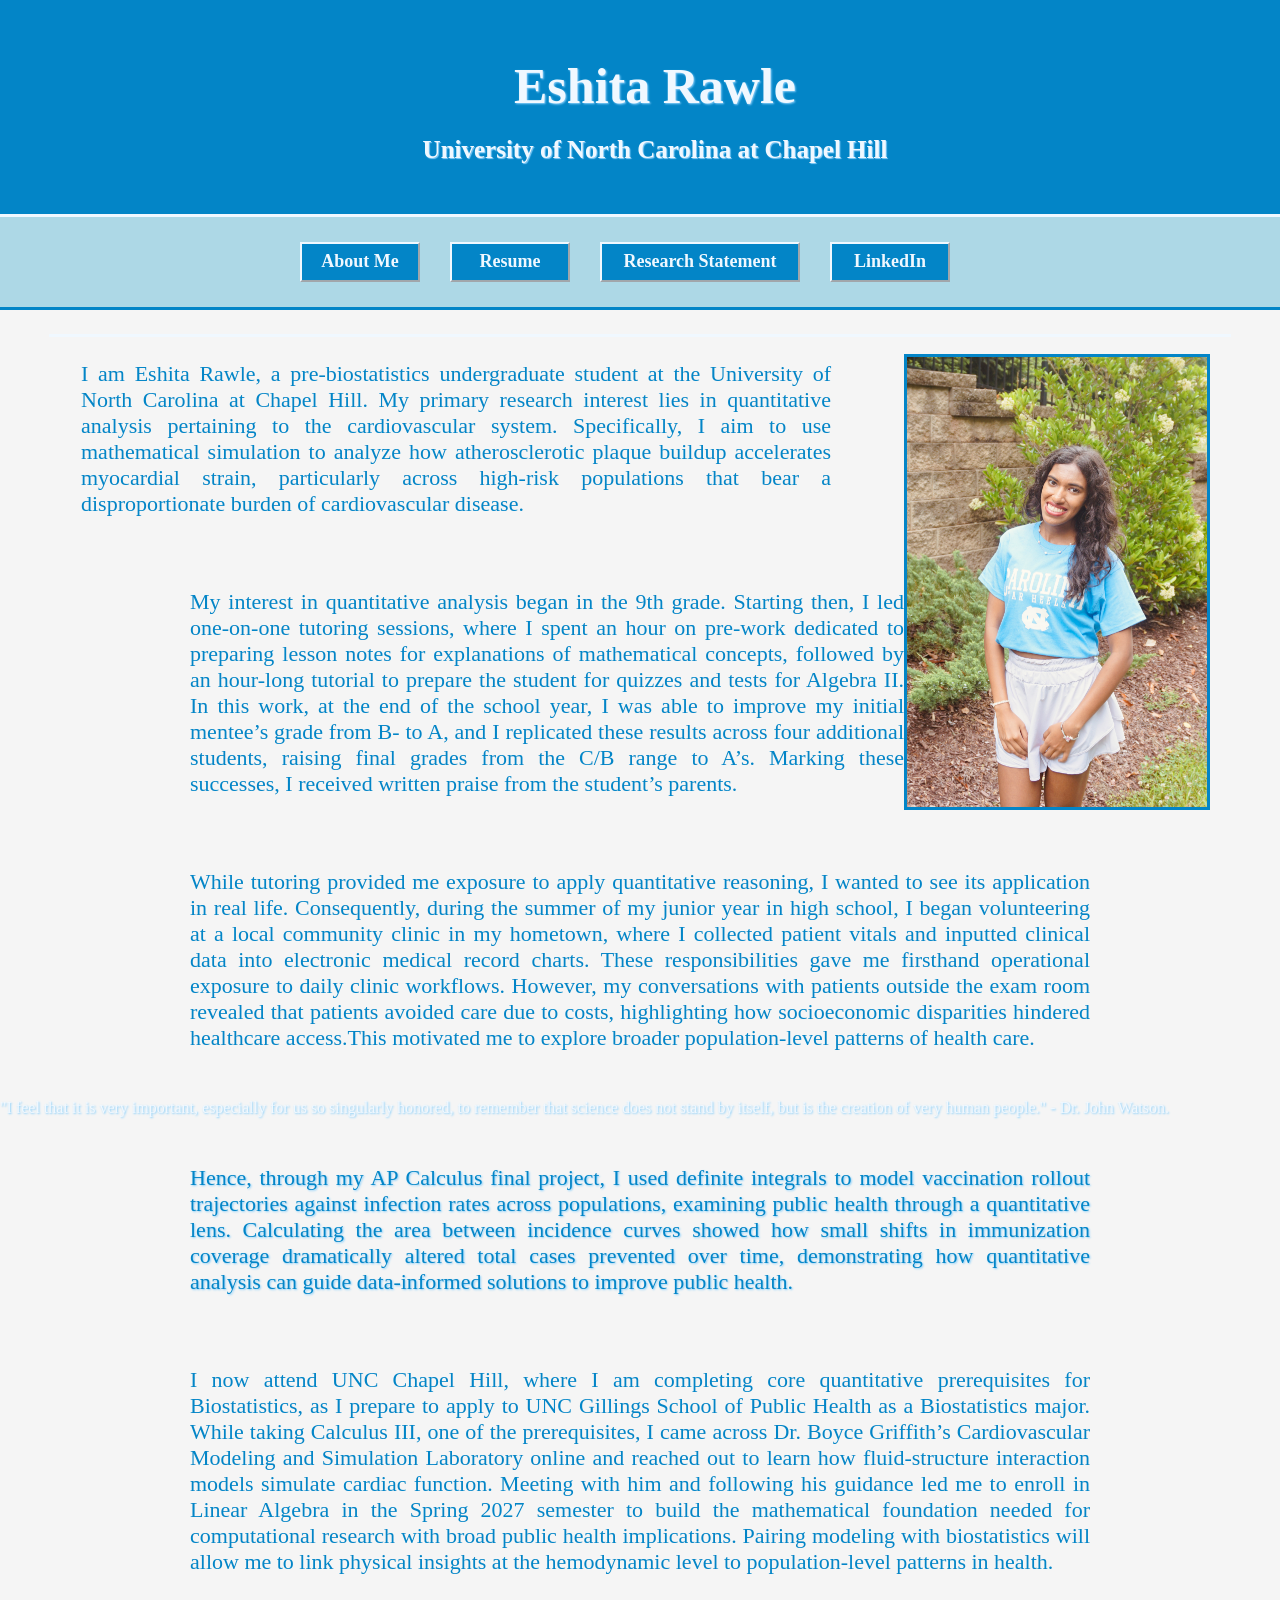
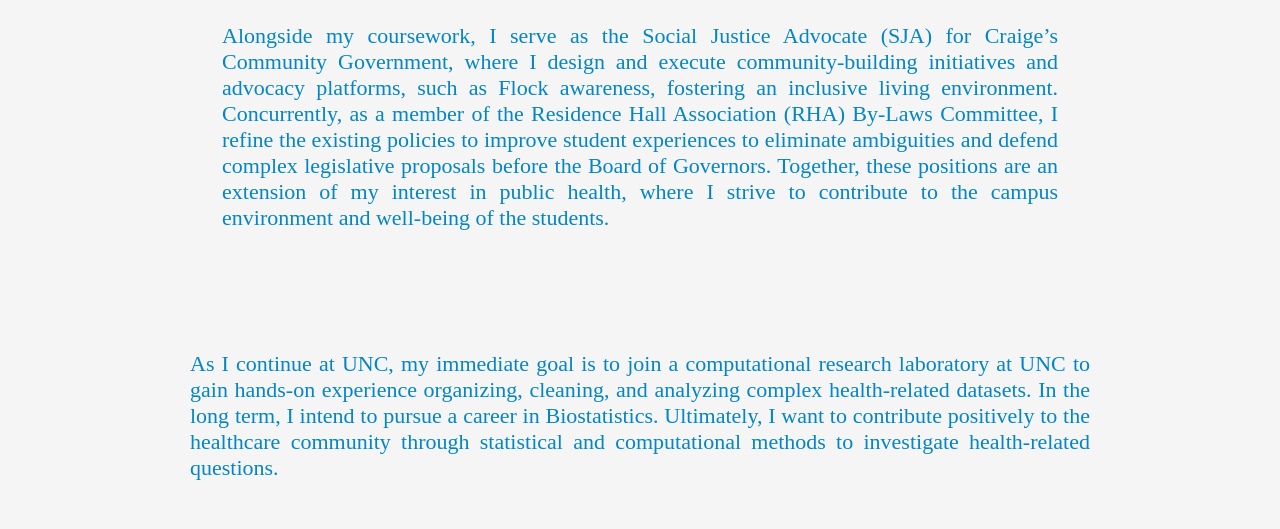
==== index.html @ 4ecd2805 "Fix duplicate content and HTML structure in index.html Replaced duplicate paragraphs and corrected H" ====
<!DOCTYPE html>
<html>
    <head>
        <meta charset = "utf-8">
        <meta name = "viewport" content = "width=device-width, initial-scale=1">
        <title>Eshita Rawle</title>
        <link rel = "stylesheet" href = "style.css">

    </head>
    <body>
        <div class = "truetop">
           <header class = "navigation">
                <nav id = "verytop">
                    <p class = "top">
                        <div class = "headings">
                        <h1 id = "name">Eshita Rawle</h1>
                        <h2 id = "university">University of North Carolina at Chapel Hill</h2>
                        </h2>
                        </h1>
                        </div>
                        <div class = "menu">
                        <a href="index.html"><button class="aboutme">About Me</button></a>
                        <a href="resume.html"><button class = "resume"> Resume</button></a>
                        <a href="researchstatement.html"><button class = "research"> Research Statement</button></a>
                        <a href="https://www.linkedin.com/in/eshitarawle"><button class = "linkedin"> LinkedIn</button></a>
                        <div/>
                    </p>
                <nav>   
           </header>
        <div>    
        <img src="IMG_6875.jpg" alt="headshot" class="headshot">
        <p1 id = "firstpara">I am Eshita Rawle, a pre-biostatistics undergraduate student at the University of North Carolina at Chapel Hill. My primary research interest lies in quantitative analysis pertaining to the cardiovascular system. Specifically, I aim to use mathematical simulation to analyze how atherosclerotic plaque buildup accelerates myocardial strain, particularly across high-risk populations that bear a disproportionate burden of cardiovascular disease.</p1>
        <p2 id = "secondpara">My interest in quantitative analysis began in the 9th grade. Starting then, I led one-on-one tutoring sessions, where I spent an hour on pre-work dedicated to preparing lesson notes for explanations of mathematical concepts, followed by an hour-long tutorial to prepare the student for quizzes and tests for Algebra II. In this work, at the end of the school year, I was able to improve my initial mentee’s grade from B- to A, and I replicated these results across four additional students, raising final grades from the C/B range to A’s. Marking these successes, I received written praise from the student’s parents. </p2>
        <p3 id = "thirdpara">While tutoring provided me exposure to apply quantitative reasoning, I wanted to see its application in real life. Consequently, during the summer of my junior year in high school, I began volunteering at a local community clinic in my hometown, where I collected patient vitals and inputted clinical data into electronic medical record charts. These responsibilities gave me firsthand operational exposure to daily clinic workflows. However, my conversations with patients outside the exam room revealed that patients avoided care due to costs, highlighting how socioeconomic disparities hindered healthcare access.This motivated me to explore broader population-level patterns of health care.  </p3>
        <p4 id = "quoteone">"I feel that it is very important, especially for us so singularly honored, to remember that science does not stand by itself, but is the creation of very human people." - Dr. John Watson. <p8/>
        <p5 id = "fourthpara">Hence, through my AP Calculus final project, I used definite integrals to model vaccination rollout trajectories against infection rates across populations, examining public health through a quantitative lens. Calculating the area between incidence curves showed how small shifts in immunization coverage dramatically altered total cases prevented over time, demonstrating how quantitative analysis can guide data-informed solutions to improve public health.</p4>
        <p6 id = "fifthpara">I now attend UNC Chapel Hill, where I am completing core quantitative prerequisites for Biostatistics, as I prepare to apply to UNC Gillings School of Public Health as a Biostatistics major. While taking Calculus III, one of the prerequisites, I came across Dr. Boyce Griffith’s Cardiovascular Modeling and Simulation Laboratory online and reached out to learn how fluid-structure interaction models simulate cardiac function. Meeting with him and following his guidance led me to enroll in Linear Algebra in the Spring 2027 semester to build the mathematical foundation needed for computational research with broad public health implications. Pairing modeling with biostatistics will allow me to link physical insights at the hemodynamic level to population-level patterns in health.</p5>
        <p7 id = "sixthpara">Alongside my coursework, I serve as the Social Justice Advocate (SJA) for Craige’s Community Government, where I design and execute community-building initiatives and advocacy platforms, such as Flock awareness, fostering an inclusive living environment. Concurrently, as a member of the Residence Hall Association (RHA) By-Laws Committee, I refine the existing policies to improve student experiences to eliminate ambiguities and defend complex legislative proposals before the Board of Governors. Together, these positions are an extension of my interest in public health, where I strive to contribute to the campus environment and well-being of the students. </p6>
        <p8 id = "seventhpara">As I continue at UNC, my immediate goal is to join a computational research laboratory at UNC to gain hands-on experience organizing, cleaning, and analyzing complex health-related datasets. In the long term, I intend to pursue a career in Biostatistics. Ultimately, I want to contribute positively to the healthcare community through statistical and computational methods to investigate health-related questions. </p7>
        
    </body>
</html>
---- style.css ----
body {
    background-color: whitesmoke;
    margin: 0px;
    padding: 0px;
}

#name {
    font-family:'Franklin Gothic Medium';
    font-size: 50px;
    color: aliceblue;
    text-align:center;
    text-shadow: 1px 1px 2px lightskyblue;
    padding-left:30px;
}

#university {
    font-family:'Franklin Gothic Medium';
    font-size: 25px;
    color: aliceblue;
    text-align:center;
    text-shadow: 1px 1px 1px lightskyblue;
    padding-top: 0px;
    padding-left:30px;
    margin-top: -20px;
    padding-bottom: 30px;
}

.aboutme {
    width: 120px;
    height: 40px;
    font-size:18px;
    text-align: center;
    color:aliceblue;
    font-family:'Franklin Gothic Medium';
    background-color:rgb(3, 133, 199);
    border-color:aliceblue;
    font-weight: bold;
}
.aboutme:hover {
    background-color: whitesmoke;
    color: rgb(3, 133, 199);
}


.research {
    width: 200px;
    height: 40px;
    font-size:18px;
    text-align: center;
    color: aliceblue;
    font-family:'Franklin Gothic Medium';
    background-color: rgb(3, 133, 199);
    border-color:aliceblue;
    font-weight: bold;
}
.research:hover {
    background-color: whitesmoke;
    color: rgb(3, 133, 199);
}


.linkedin {
    width: 120px;
    height: 40px;
    font-size:18px;
    text-align: center;
    color: aliceblue;
    font-family:'Franklin Gothic Medium';
    background-color: rgb(3, 133, 199);
    border-color:aliceblue;
    font-weight: bold;
}
.linkedin:hover {
    background-color: whitesmoke;
    color: rgb(3, 133, 199);
}


.resume {
    width: 120px;
    height: 40px;
    font-size:18px;
    text-align: center;
    color: aliceblue;
    font-family:'Franklin Gothic Medium';
    background-color: rgb(3, 133, 199);
    border-color:aliceblue;
    font-weight: bold;
}
.resume:hover {
    background-color: whitesmoke;
    color: rgb(3, 133, 199);
}


.menu {
    display: flex;
    justify-content: center;
    align-items: center;
    gap: 30px;
    flex-direction: row;
    padding-bottom: 25px;
    padding-top: 25px;
    background-color: lightblue;
    border-top: 3px solid aliceblue;
    border-bottom: 3px solid rgb(3, 133, 199);
}

.headings{
    background-color: rgb(3, 133, 199);
    margin: -21px;
    padding: 20px;
}


#nameResume {
    font-family:'Franklin Gothic Medium';
    font-size: 50px;
    color: rgb(3, 133, 199);
    text-align:center;
    text-shadow: 1px 1px 2px aliceblue;
    padding-left:30px;
}

#nameResearch {
    font-family:'Franklin Gothic Medium';
    font-size: 50px;
    color: rgb(3, 133, 199);
    text-align:center;
    text-shadow: 1px 1px 2px aliceblue;
    padding-left:30px;
}




.pdf-container {
    max-width: 800px; 
    margin: 20px auto;
    border: 3px solid  rgb(3, 133, 199);
    border-radius: 8px;
}

.pdf-viewer {
    width: 100%;
    height: 700px;
    border: none;
}

#firstpara {
    border-top: 3px solid aliceblue;
    font-family:'Times New Roman';
    font-size: 22px;
    text-align:justify;
    color: rgb(3, 133, 199);
    max-width: 750px;
    margin: 24px auto;
    padding: 24px clamp(16px, 4vw, 32px);
    padding-right: 400px;
    display: block;
}

#secondpara,
#thirdpara,
#fourthpara,
#fifthpara,
#sixthpara,
#seventhpara
{
    font-family: 'Times New Roman';
    font-size: 22px;
    text-align: justify;
    color: rgb(3, 133, 199);
    max-width: 900px;
    margin: 24px auto;
    padding: 24px clamp(16px, 4vw, 32px);
    display: block;
}

#quoteone{
    color: aliceblue;
    text-align: center;
    text-shadow: 1px 1px 2px lightskyblue;
    margin: 30px auto;
}

#firstparaResearch {
    font-family:'Times New Roman';
    font-size: 22px;
    color: rgb(3, 133, 199);
    padding-left: 70px;
    padding-right: 70px;
    padding-top:20px;
    display: block;
}

.headshot {
    max-width: 300px;
    height: auto;
    margin: 20px auto;
    display: block;
    float: right;
    margin-right: 70px;
    border: 3px solid rgb(3, 133, 199);
}
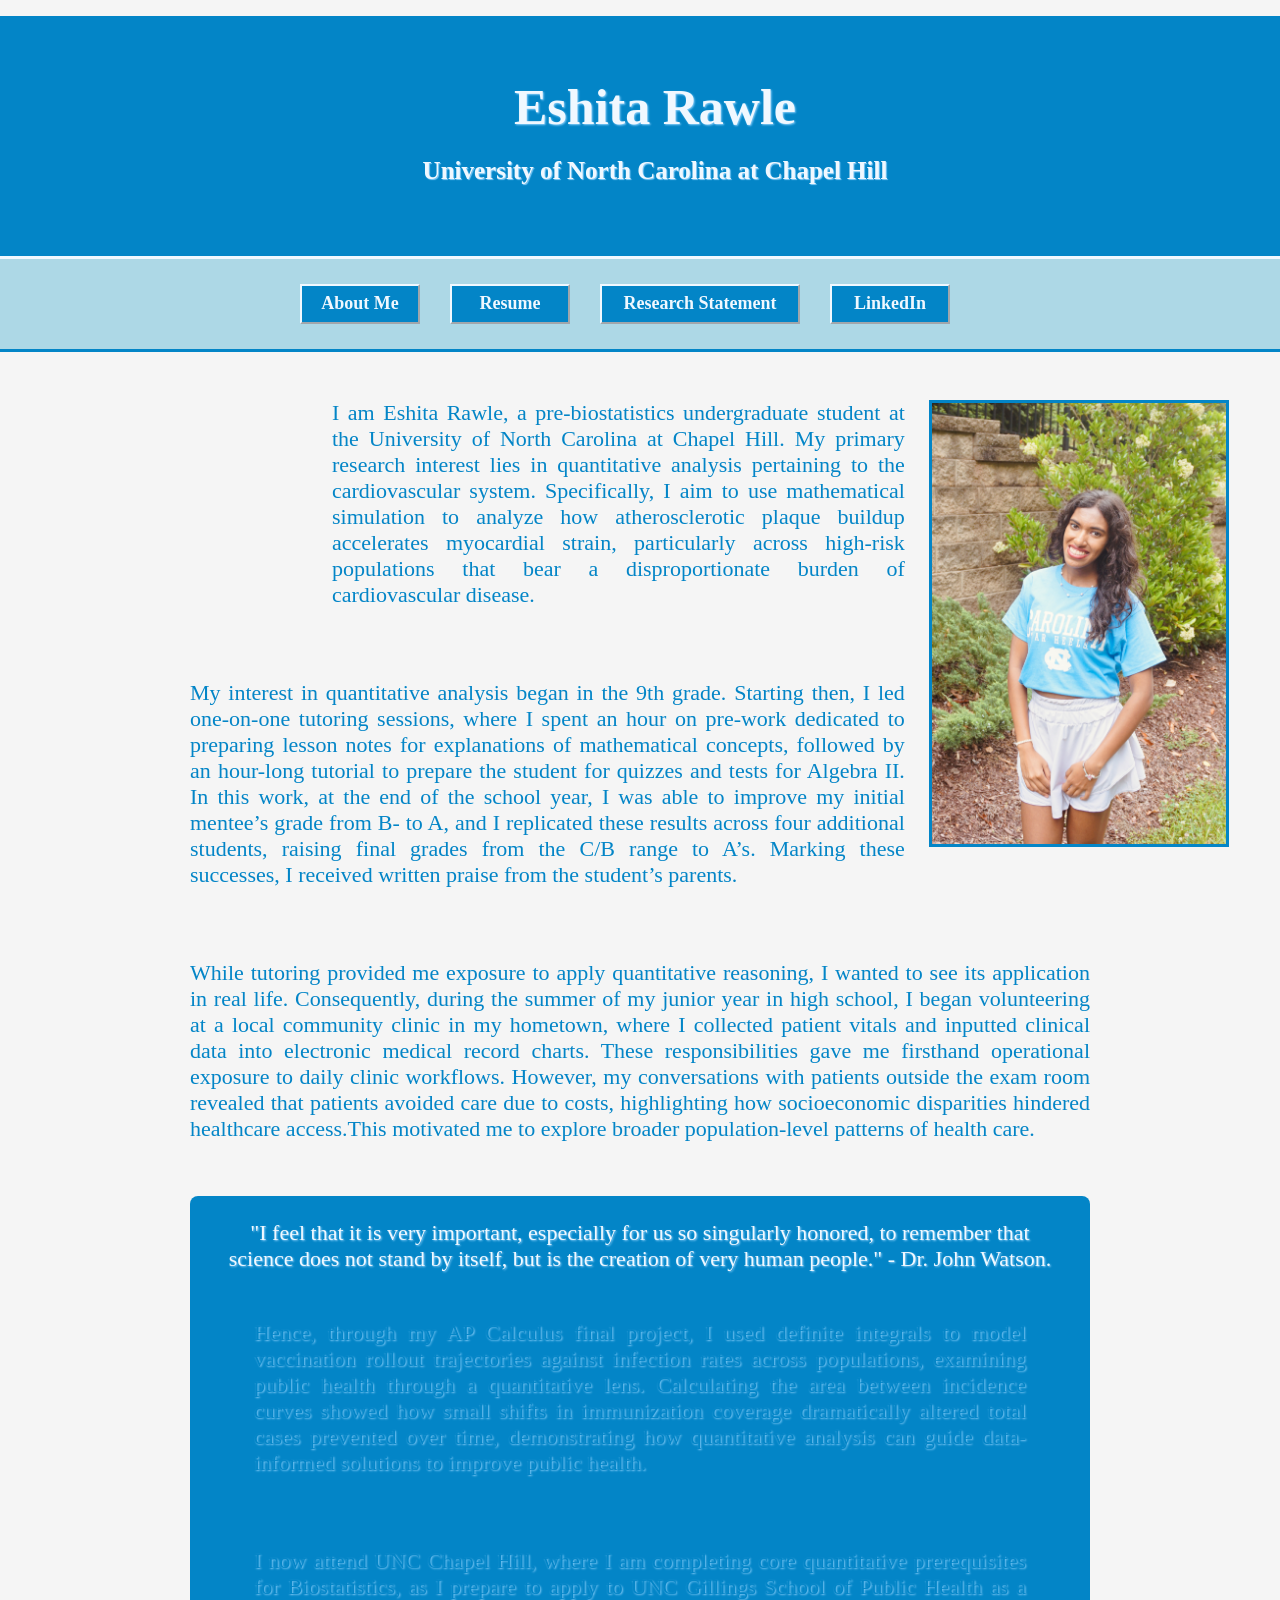
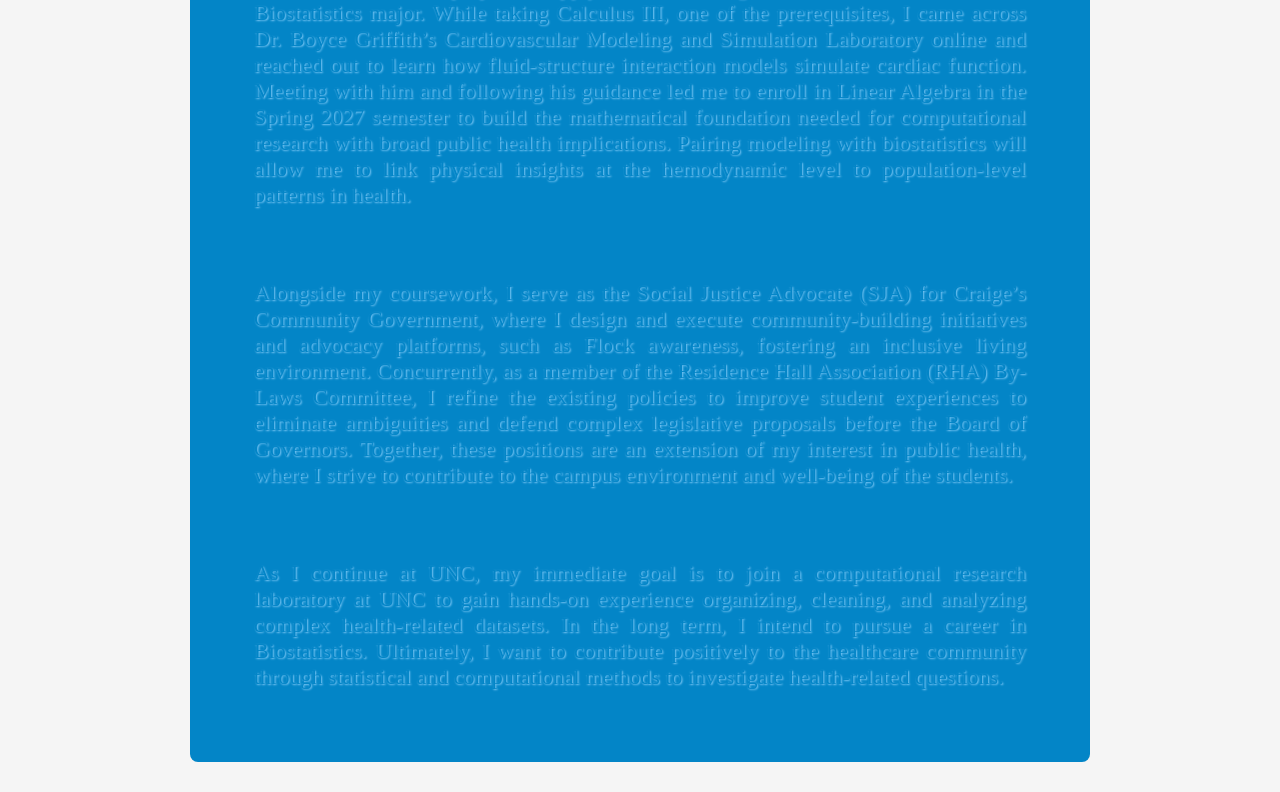
==== commit 15ad42c7: "fix" ====
--- a/index.html
+++ b/index.html
@@ -32,11 +32,11 @@
         <p1 id = "firstpara">I am Eshita Rawle, a pre-biostatistics undergraduate student at the University of North Carolina at Chapel Hill. My primary research interest lies in quantitative analysis pertaining to the cardiovascular system. Specifically, I aim to use mathematical simulation to analyze how atherosclerotic plaque buildup accelerates myocardial strain, particularly across high-risk populations that bear a disproportionate burden of cardiovascular disease.</p1>
         <p2 id = "secondpara">My interest in quantitative analysis began in the 9th grade. Starting then, I led one-on-one tutoring sessions, where I spent an hour on pre-work dedicated to preparing lesson notes for explanations of mathematical concepts, followed by an hour-long tutorial to prepare the student for quizzes and tests for Algebra II. In this work, at the end of the school year, I was able to improve my initial mentee’s grade from B- to A, and I replicated these results across four additional students, raising final grades from the C/B range to A’s. Marking these successes, I received written praise from the student’s parents. </p2>
         <p3 id = "thirdpara">While tutoring provided me exposure to apply quantitative reasoning, I wanted to see its application in real life. Consequently, during the summer of my junior year in high school, I began volunteering at a local community clinic in my hometown, where I collected patient vitals and inputted clinical data into electronic medical record charts. These responsibilities gave me firsthand operational exposure to daily clinic workflows. However, my conversations with patients outside the exam room revealed that patients avoided care due to costs, highlighting how socioeconomic disparities hindered healthcare access.This motivated me to explore broader population-level patterns of health care.  </p3>
-        <p4 id = "quoteone">"I feel that it is very important, especially for us so singularly honored, to remember that science does not stand by itself, but is the creation of very human people." - Dr. John Watson. <p8/>
-        <p5 id = "fourthpara">Hence, through my AP Calculus final project, I used definite integrals to model vaccination rollout trajectories against infection rates across populations, examining public health through a quantitative lens. Calculating the area between incidence curves showed how small shifts in immunization coverage dramatically altered total cases prevented over time, demonstrating how quantitative analysis can guide data-informed solutions to improve public health.</p4>
-        <p6 id = "fifthpara">I now attend UNC Chapel Hill, where I am completing core quantitative prerequisites for Biostatistics, as I prepare to apply to UNC Gillings School of Public Health as a Biostatistics major. While taking Calculus III, one of the prerequisites, I came across Dr. Boyce Griffith’s Cardiovascular Modeling and Simulation Laboratory online and reached out to learn how fluid-structure interaction models simulate cardiac function. Meeting with him and following his guidance led me to enroll in Linear Algebra in the Spring 2027 semester to build the mathematical foundation needed for computational research with broad public health implications. Pairing modeling with biostatistics will allow me to link physical insights at the hemodynamic level to population-level patterns in health.</p5>
-        <p7 id = "sixthpara">Alongside my coursework, I serve as the Social Justice Advocate (SJA) for Craige’s Community Government, where I design and execute community-building initiatives and advocacy platforms, such as Flock awareness, fostering an inclusive living environment. Concurrently, as a member of the Residence Hall Association (RHA) By-Laws Committee, I refine the existing policies to improve student experiences to eliminate ambiguities and defend complex legislative proposals before the Board of Governors. Together, these positions are an extension of my interest in public health, where I strive to contribute to the campus environment and well-being of the students. </p6>
-        <p8 id = "seventhpara">As I continue at UNC, my immediate goal is to join a computational research laboratory at UNC to gain hands-on experience organizing, cleaning, and analyzing complex health-related datasets. In the long term, I intend to pursue a career in Biostatistics. Ultimately, I want to contribute positively to the healthcare community through statistical and computational methods to investigate health-related questions. </p7>
+        <p4 id = "quoteone">"I feel that it is very important, especially for us so singularly honored, to remember that science does not stand by itself, but is the creation of very human people." - Dr. John Watson. <p4/>
+        <p5 id = "fourthpara">Hence, through my AP Calculus final project, I used definite integrals to model vaccination rollout trajectories against infection rates across populations, examining public health through a quantitative lens. Calculating the area between incidence curves showed how small shifts in immunization coverage dramatically altered total cases prevented over time, demonstrating how quantitative analysis can guide data-informed solutions to improve public health.</p5>
+        <p6 id = "fifthpara">I now attend UNC Chapel Hill, where I am completing core quantitative prerequisites for Biostatistics, as I prepare to apply to UNC Gillings School of Public Health as a Biostatistics major. While taking Calculus III, one of the prerequisites, I came across Dr. Boyce Griffith’s Cardiovascular Modeling and Simulation Laboratory online and reached out to learn how fluid-structure interaction models simulate cardiac function. Meeting with him and following his guidance led me to enroll in Linear Algebra in the Spring 2027 semester to build the mathematical foundation needed for computational research with broad public health implications. Pairing modeling with biostatistics will allow me to link physical insights at the hemodynamic level to population-level patterns in health.</p6>
+        <p7 id = "sixthpara">Alongside my coursework, I serve as the Social Justice Advocate (SJA) for Craige’s Community Government, where I design and execute community-building initiatives and advocacy platforms, such as Flock awareness, fostering an inclusive living environment. Concurrently, as a member of the Residence Hall Association (RHA) By-Laws Committee, I refine the existing policies to improve student experiences to eliminate ambiguities and defend complex legislative proposals before the Board of Governors. Together, these positions are an extension of my interest in public health, where I strive to contribute to the campus environment and well-being of the students. </p7>
+        <p8 id = "seventhpara">As I continue at UNC, my immediate goal is to join a computational research laboratory at UNC to gain hands-on experience organizing, cleaning, and analyzing complex health-related datasets. In the long term, I intend to pursue a career in Biostatistics. Ultimately, I want to contribute positively to the healthcare community through statistical and computational methods to investigate health-related questions. </p8>
         
     </body>
 </html>
--- a/style.css
+++ b/style.css
@@ -2,25 +2,26 @@
     background-color: whitesmoke;
     margin: 0px;
     padding: 0px;
+    overflow-x: hidden;
 }
 
 #name {
-    font-family:'Franklin Gothic Medium';
-    font-size: 50px;
-    color: aliceblue;
-    text-align:center;
+    font-family: 'Franklin Gothic Medium';
+    font-size: clamp(32px, 5vw, 50px);
+    color: aliceblue;
+    text-align: center;
     text-shadow: 1px 1px 2px lightskyblue;
-    padding-left:30px;
+    padding-left: 30px;
 }
 
 #university {
-    font-family:'Franklin Gothic Medium';
-    font-size: 25px;
-    color: aliceblue;
-    text-align:center;
+    font-family: 'Franklin Gothic Medium';
+    font-size: clamp(18px, 2.5vw, 25px);
+    color: aliceblue;
+    text-align: center;
     text-shadow: 1px 1px 1px lightskyblue;
     padding-top: 0px;
-    padding-left:30px;
+    padding-left: 30px;
     margin-top: -20px;
     padding-bottom: 30px;
 }
@@ -28,117 +29,111 @@
 .aboutme {
     width: 120px;
     height: 40px;
-    font-size:18px;
-    text-align: center;
-    color:aliceblue;
-    font-family:'Franklin Gothic Medium';
-    background-color:rgb(3, 133, 199);
-    border-color:aliceblue;
+    font-size: 18px;
+    text-align: center;
+    color: aliceblue;
+    font-family: 'Franklin Gothic Medium';
+    background-color: rgb(3, 133, 199);
+    border-color: aliceblue;
     font-weight: bold;
 }
 .aboutme:hover {
     background-color: whitesmoke;
     color: rgb(3, 133, 199);
 }
-
 
 .research {
     width: 200px;
     height: 40px;
-    font-size:18px;
-    text-align: center;
-    color: aliceblue;
-    font-family:'Franklin Gothic Medium';
-    background-color: rgb(3, 133, 199);
-    border-color:aliceblue;
+    font-size: 18px;
+    text-align: center;
+    color: aliceblue;
+    font-family: 'Franklin Gothic Medium';
+    background-color: rgb(3, 133, 199);
+    border-color: aliceblue;
     font-weight: bold;
 }
 .research:hover {
     background-color: whitesmoke;
     color: rgb(3, 133, 199);
 }
-
 
 .linkedin {
     width: 120px;
     height: 40px;
-    font-size:18px;
-    text-align: center;
-    color: aliceblue;
-    font-family:'Franklin Gothic Medium';
-    background-color: rgb(3, 133, 199);
-    border-color:aliceblue;
+    font-size: 18px;
+    text-align: center;
+    color: aliceblue;
+    font-family: 'Franklin Gothic Medium';
+    background-color: rgb(3, 133, 199);
+    border-color: aliceblue;
     font-weight: bold;
 }
 .linkedin:hover {
     background-color: whitesmoke;
     color: rgb(3, 133, 199);
 }
-
 
 .resume {
     width: 120px;
     height: 40px;
-    font-size:18px;
-    text-align: center;
-    color: aliceblue;
-    font-family:'Franklin Gothic Medium';
-    background-color: rgb(3, 133, 199);
-    border-color:aliceblue;
+    font-size: 18px;
+    text-align: center;
+    color: aliceblue;
+    font-family: 'Franklin Gothic Medium';
+    background-color: rgb(3, 133, 199);
+    border-color: aliceblue;
     font-weight: bold;
 }
 .resume:hover {
     background-color: whitesmoke;
     color: rgb(3, 133, 199);
 }
-
 
 .menu {
     display: flex;
+    flex-wrap: wrap;
     justify-content: center;
     align-items: center;
-    gap: 30px;
-    flex-direction: row;
-    padding-bottom: 25px;
-    padding-top: 25px;
+    gap: 15px 30px;
+    padding: 25px 16px;
     background-color: lightblue;
     border-top: 3px solid aliceblue;
     border-bottom: 3px solid rgb(3, 133, 199);
-}
-
-.headings{
-    background-color: rgb(3, 133, 199);
-    margin: -21px;
+    box-sizing: border-box;
+}
+
+.headings {
+    background-color: rgb(3, 133, 199);
+    margin: 0;
     padding: 20px;
-}
-
+    box-sizing: border-box;
+}
 
 #nameResume {
-    font-family:'Franklin Gothic Medium';
-    font-size: 50px;
-    color: rgb(3, 133, 199);
-    text-align:center;
+    font-family: 'Franklin Gothic Medium';
+    font-size: clamp(32px, 5vw, 50px);
+    color: rgb(3, 133, 199);
+    text-align: center;
     text-shadow: 1px 1px 2px aliceblue;
-    padding-left:30px;
+    padding-left: 30px;
 }
 
 #nameResearch {
-    font-family:'Franklin Gothic Medium';
-    font-size: 50px;
-    color: rgb(3, 133, 199);
-    text-align:center;
+    font-family: 'Franklin Gothic Medium';
+    font-size: clamp(32px, 5vw, 50px);
+    color: rgb(3, 133, 199);
+    text-align: center;
     text-shadow: 1px 1px 2px aliceblue;
-    padding-left:30px;
-}
-
-
-
+    padding-left: 30px;
+}
 
 .pdf-container {
-    max-width: 800px; 
+    max-width: 800px;
     margin: 20px auto;
-    border: 3px solid  rgb(3, 133, 199);
+    border: 3px solid rgb(3, 133, 199);
     border-radius: 8px;
+    box-sizing: border-box;
 }
 
 .pdf-viewer {
@@ -148,15 +143,14 @@
 }
 
 #firstpara {
-    border-top: 3px solid aliceblue;
-    font-family:'Times New Roman';
-    font-size: 22px;
-    text-align:justify;
-    color: rgb(3, 133, 199);
-    max-width: 750px;
+    font-family: 'Times New Roman';
+    font-size: 22px;
+    text-align: justify;
+    color: rgb(3, 133, 199);
+    max-width: 680px;
     margin: 24px auto;
     padding: 24px clamp(16px, 4vw, 32px);
-    padding-right: 400px;
+    box-sizing: border-box;
     display: block;
 }
 
@@ -165,8 +159,7 @@
 #fourthpara,
 #fifthpara,
 #sixthpara,
-#seventhpara
-{
+#seventhpara {
     font-family: 'Times New Roman';
     font-size: 22px;
     text-align: justify;
@@ -174,32 +167,57 @@
     max-width: 900px;
     margin: 24px auto;
     padding: 24px clamp(16px, 4vw, 32px);
-    display: block;
-}
-
-#quoteone{
+    border: 2px;
+    display: block;
+}
+
+#quoteone {
+    font-family: 'Times New Roman';
+    font-size: 22px;
     color: aliceblue;
     text-align: center;
     text-shadow: 1px 1px 2px lightskyblue;
+    max-width: 900px;
     margin: 30px auto;
+    padding: 24px clamp(16px, 4vw, 32px);
+    background-color: rgb(3, 133, 199);
+    border-radius: 8px;
+    box-sizing: border-box;
+    display: block;
 }
 
 #firstparaResearch {
-    font-family:'Times New Roman';
-    font-size: 22px;
-    color: rgb(3, 133, 199);
-    padding-left: 70px;
-    padding-right: 70px;
-    padding-top:20px;
+    font-family: 'Times New Roman';
+    font-size: 22px;
+    color: rgb(3, 133, 199);
+    max-width: 900px;
+    margin: 24px auto;
+    padding: 24px clamp(16px, 4vw, 32px);
+    border: 2px solid rgb(3, 133, 199);
+    border-radius: 8px;
+    box-sizing: border-box;
     display: block;
 }
 
 .headshot {
     max-width: 300px;
+    width: 100%;
     height: auto;
-    margin: 20px auto;
-    display: block;
     float: right;
-    margin-right: 70px;
+    margin: 24px clamp(16px, 4vw, 70px) 20px 24px;
     border: 3px solid rgb(3, 133, 199);
-}
+    box-sizing: border-box;
+}
+
+@media (max-width: 820px) {
+    #firstpara {
+        max-width: 750px;
+        margin: 24px auto;
+    }
+
+    .headshot {
+        float: none;
+        display: block;
+        margin: 20px auto;
+    }
+}
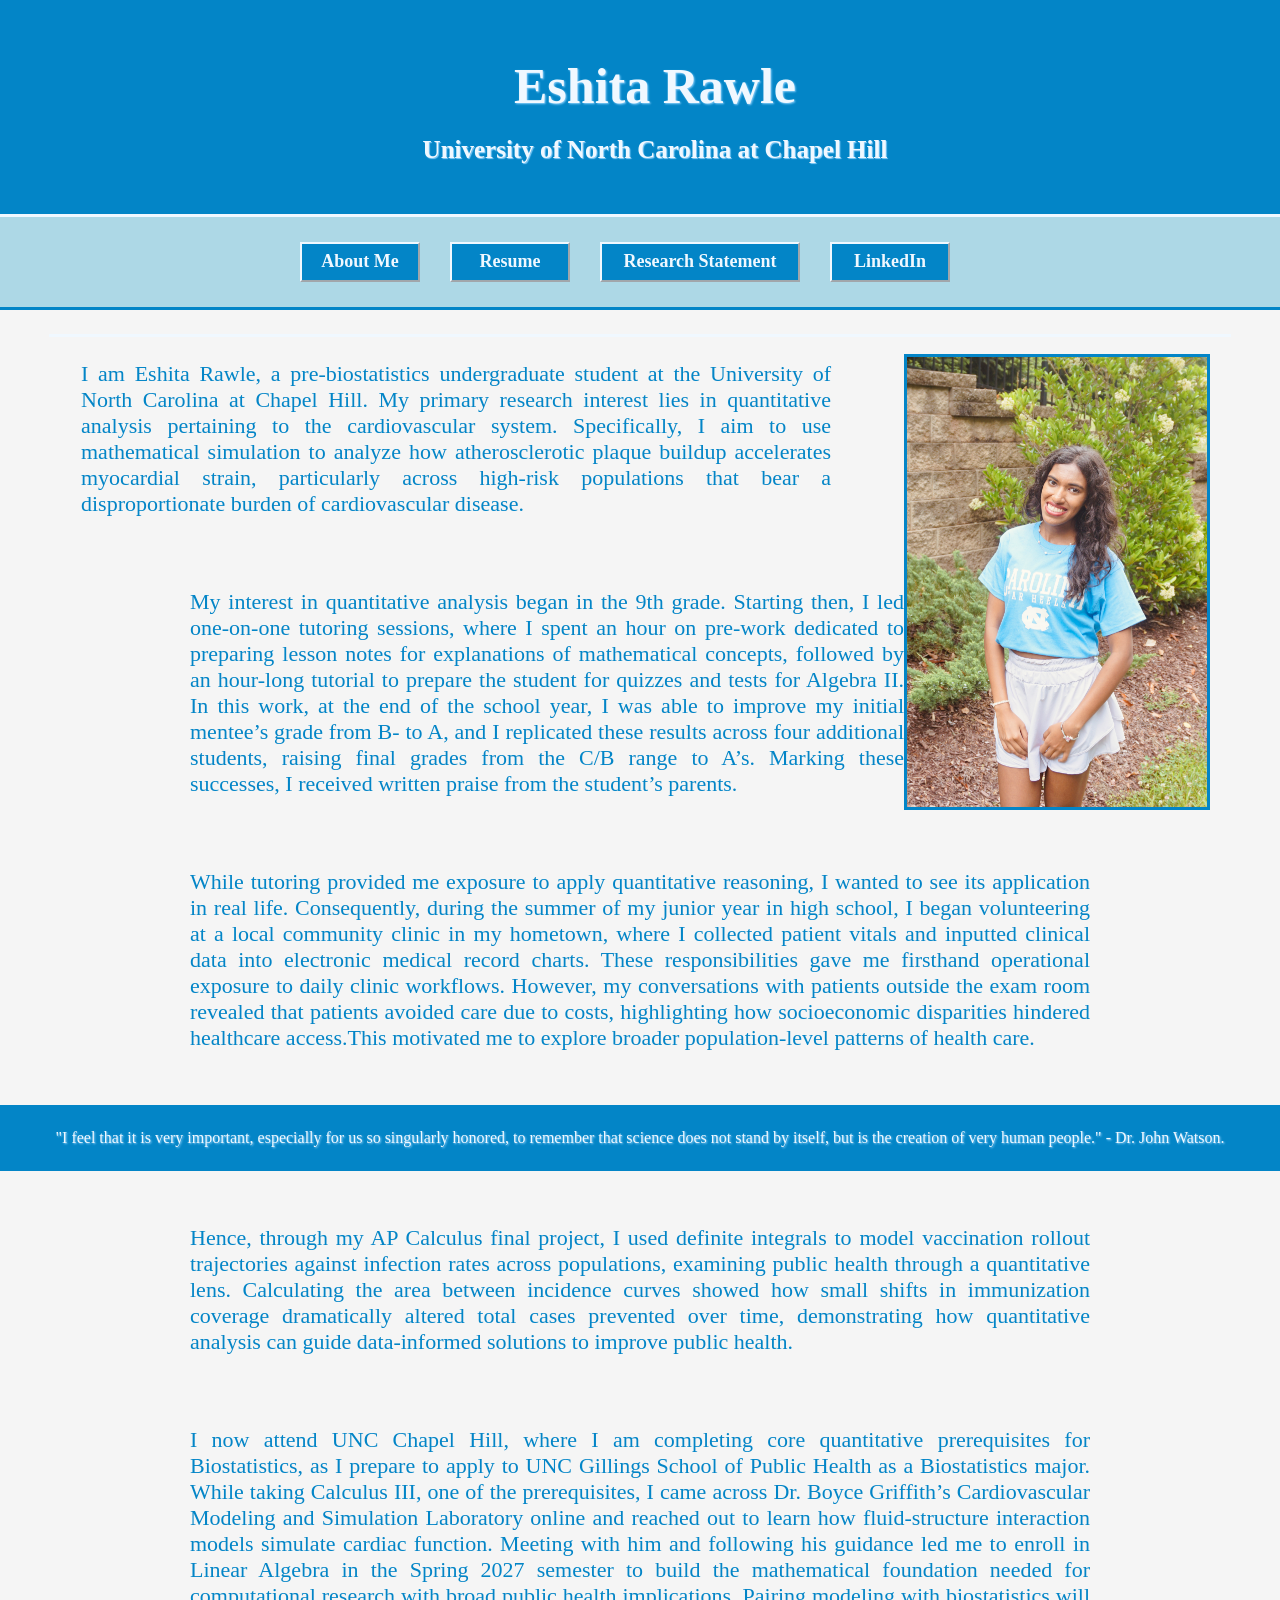
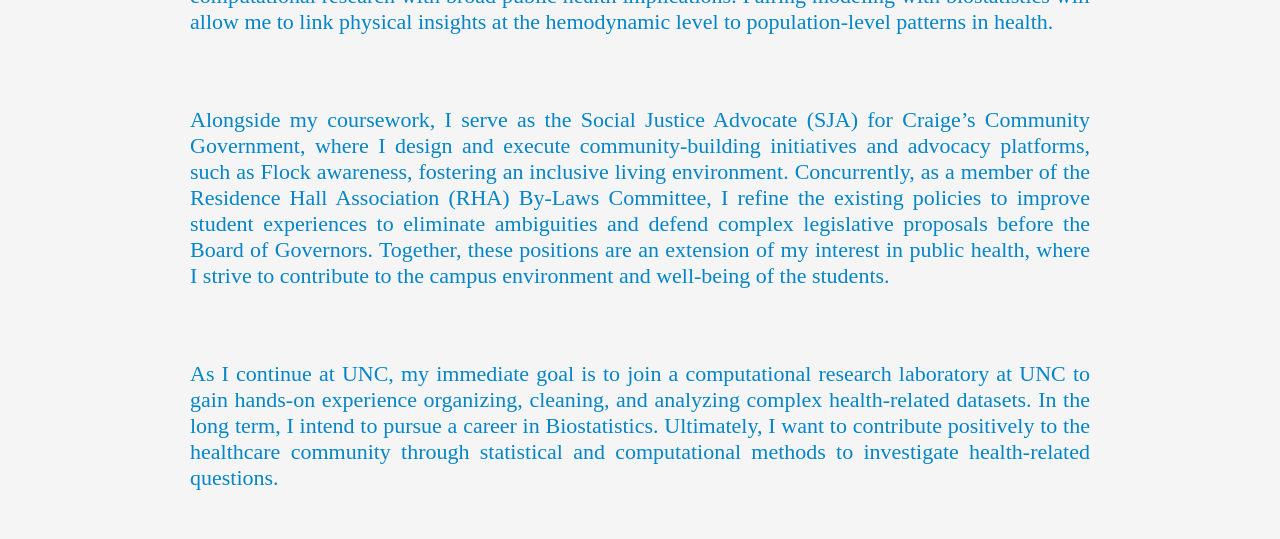
==== commit f25f2a3f: "editfr" ====
--- a/index.html
+++ b/index.html
@@ -29,14 +29,14 @@
            </header>
         <div>    
         <img src="IMG_6875.jpg" alt="headshot" class="headshot">
-        <p1 id = "firstpara">I am Eshita Rawle, a pre-biostatistics undergraduate student at the University of North Carolina at Chapel Hill. My primary research interest lies in quantitative analysis pertaining to the cardiovascular system. Specifically, I aim to use mathematical simulation to analyze how atherosclerotic plaque buildup accelerates myocardial strain, particularly across high-risk populations that bear a disproportionate burden of cardiovascular disease.</p1>
-        <p2 id = "secondpara">My interest in quantitative analysis began in the 9th grade. Starting then, I led one-on-one tutoring sessions, where I spent an hour on pre-work dedicated to preparing lesson notes for explanations of mathematical concepts, followed by an hour-long tutorial to prepare the student for quizzes and tests for Algebra II. In this work, at the end of the school year, I was able to improve my initial mentee’s grade from B- to A, and I replicated these results across four additional students, raising final grades from the C/B range to A’s. Marking these successes, I received written praise from the student’s parents. </p2>
-        <p3 id = "thirdpara">While tutoring provided me exposure to apply quantitative reasoning, I wanted to see its application in real life. Consequently, during the summer of my junior year in high school, I began volunteering at a local community clinic in my hometown, where I collected patient vitals and inputted clinical data into electronic medical record charts. These responsibilities gave me firsthand operational exposure to daily clinic workflows. However, my conversations with patients outside the exam room revealed that patients avoided care due to costs, highlighting how socioeconomic disparities hindered healthcare access.This motivated me to explore broader population-level patterns of health care.  </p3>
-        <p4 id = "quoteone">"I feel that it is very important, especially for us so singularly honored, to remember that science does not stand by itself, but is the creation of very human people." - Dr. John Watson. <p4/>
-        <p5 id = "fourthpara">Hence, through my AP Calculus final project, I used definite integrals to model vaccination rollout trajectories against infection rates across populations, examining public health through a quantitative lens. Calculating the area between incidence curves showed how small shifts in immunization coverage dramatically altered total cases prevented over time, demonstrating how quantitative analysis can guide data-informed solutions to improve public health.</p5>
-        <p6 id = "fifthpara">I now attend UNC Chapel Hill, where I am completing core quantitative prerequisites for Biostatistics, as I prepare to apply to UNC Gillings School of Public Health as a Biostatistics major. While taking Calculus III, one of the prerequisites, I came across Dr. Boyce Griffith’s Cardiovascular Modeling and Simulation Laboratory online and reached out to learn how fluid-structure interaction models simulate cardiac function. Meeting with him and following his guidance led me to enroll in Linear Algebra in the Spring 2027 semester to build the mathematical foundation needed for computational research with broad public health implications. Pairing modeling with biostatistics will allow me to link physical insights at the hemodynamic level to population-level patterns in health.</p6>
-        <p7 id = "sixthpara">Alongside my coursework, I serve as the Social Justice Advocate (SJA) for Craige’s Community Government, where I design and execute community-building initiatives and advocacy platforms, such as Flock awareness, fostering an inclusive living environment. Concurrently, as a member of the Residence Hall Association (RHA) By-Laws Committee, I refine the existing policies to improve student experiences to eliminate ambiguities and defend complex legislative proposals before the Board of Governors. Together, these positions are an extension of my interest in public health, where I strive to contribute to the campus environment and well-being of the students. </p7>
-        <p8 id = "seventhpara">As I continue at UNC, my immediate goal is to join a computational research laboratory at UNC to gain hands-on experience organizing, cleaning, and analyzing complex health-related datasets. In the long term, I intend to pursue a career in Biostatistics. Ultimately, I want to contribute positively to the healthcare community through statistical and computational methods to investigate health-related questions. </p8>
+        <p id = "firstpara">I am Eshita Rawle, a pre-biostatistics undergraduate student at the University of North Carolina at Chapel Hill. My primary research interest lies in quantitative analysis pertaining to the cardiovascular system. Specifically, I aim to use mathematical simulation to analyze how atherosclerotic plaque buildup accelerates myocardial strain, particularly across high-risk populations that bear a disproportionate burden of cardiovascular disease.</p>
+        <p id = "secondpara">My interest in quantitative analysis began in the 9th grade. Starting then, I led one-on-one tutoring sessions, where I spent an hour on pre-work dedicated to preparing lesson notes for explanations of mathematical concepts, followed by an hour-long tutorial to prepare the student for quizzes and tests for Algebra II. In this work, at the end of the school year, I was able to improve my initial mentee’s grade from B- to A, and I replicated these results across four additional students, raising final grades from the C/B range to A’s. Marking these successes, I received written praise from the student’s parents. </p>
+        <p id = "thirdpara">While tutoring provided me exposure to apply quantitative reasoning, I wanted to see its application in real life. Consequently, during the summer of my junior year in high school, I began volunteering at a local community clinic in my hometown, where I collected patient vitals and inputted clinical data into electronic medical record charts. These responsibilities gave me firsthand operational exposure to daily clinic workflows. However, my conversations with patients outside the exam room revealed that patients avoided care due to costs, highlighting how socioeconomic disparities hindered healthcare access.This motivated me to explore broader population-level patterns of health care.  </p>
+        <p id = "quoteone">"I feel that it is very important, especially for us so singularly honored, to remember that science does not stand by itself, but is the creation of very human people." - Dr. John Watson. </p>
+        <p id = "fourthpara">Hence, through my AP Calculus final project, I used definite integrals to model vaccination rollout trajectories against infection rates across populations, examining public health through a quantitative lens. Calculating the area between incidence curves showed how small shifts in immunization coverage dramatically altered total cases prevented over time, demonstrating how quantitative analysis can guide data-informed solutions to improve public health.</p>
+        <p id = "fifthpara">I now attend UNC Chapel Hill, where I am completing core quantitative prerequisites for Biostatistics, as I prepare to apply to UNC Gillings School of Public Health as a Biostatistics major. While taking Calculus III, one of the prerequisites, I came across Dr. Boyce Griffith’s Cardiovascular Modeling and Simulation Laboratory online and reached out to learn how fluid-structure interaction models simulate cardiac function. Meeting with him and following his guidance led me to enroll in Linear Algebra in the Spring 2027 semester to build the mathematical foundation needed for computational research with broad public health implications. Pairing modeling with biostatistics will allow me to link physical insights at the hemodynamic level to population-level patterns in health.</p>
+        <p id = "sixthpara">Alongside my coursework, I serve as the Social Justice Advocate (SJA) for Craige’s Community Government, where I design and execute community-building initiatives and advocacy platforms, such as Flock awareness, fostering an inclusive living environment. Concurrently, as a member of the Residence Hall Association (RHA) By-Laws Committee, I refine the existing policies to improve student experiences to eliminate ambiguities and defend complex legislative proposals before the Board of Governors. Together, these positions are an extension of my interest in public health, where I strive to contribute to the campus environment and well-being of the students. </p>
+        <p id = "seventhpara">As I continue at UNC, my immediate goal is to join a computational research laboratory at UNC to gain hands-on experience organizing, cleaning, and analyzing complex health-related datasets. In the long term, I intend to pursue a career in Biostatistics. Ultimately, I want to contribute positively to the healthcare community through statistical and computational methods to investigate health-related questions. </p>
         
     </body>
 </html>
--- a/style.css
+++ b/style.css
@@ -2,26 +2,25 @@
     background-color: whitesmoke;
     margin: 0px;
     padding: 0px;
-    overflow-x: hidden;
 }
 
 #name {
-    font-family: 'Franklin Gothic Medium';
-    font-size: clamp(32px, 5vw, 50px);
-    color: aliceblue;
-    text-align: center;
+    font-family:'Franklin Gothic Medium';
+    font-size: 50px;
+    color: aliceblue;
+    text-align:center;
     text-shadow: 1px 1px 2px lightskyblue;
-    padding-left: 30px;
+    padding-left:30px;
 }
 
 #university {
-    font-family: 'Franklin Gothic Medium';
-    font-size: clamp(18px, 2.5vw, 25px);
-    color: aliceblue;
-    text-align: center;
+    font-family:'Franklin Gothic Medium';
+    font-size: 25px;
+    color: aliceblue;
+    text-align:center;
     text-shadow: 1px 1px 1px lightskyblue;
     padding-top: 0px;
-    padding-left: 30px;
+    padding-left:30px;
     margin-top: -20px;
     padding-bottom: 30px;
 }
@@ -29,111 +28,117 @@
 .aboutme {
     width: 120px;
     height: 40px;
-    font-size: 18px;
-    text-align: center;
-    color: aliceblue;
-    font-family: 'Franklin Gothic Medium';
-    background-color: rgb(3, 133, 199);
-    border-color: aliceblue;
+    font-size:18px;
+    text-align: center;
+    color:aliceblue;
+    font-family:'Franklin Gothic Medium';
+    background-color:rgb(3, 133, 199);
+    border-color:aliceblue;
     font-weight: bold;
 }
 .aboutme:hover {
     background-color: whitesmoke;
     color: rgb(3, 133, 199);
 }
+
 
 .research {
     width: 200px;
     height: 40px;
-    font-size: 18px;
-    text-align: center;
-    color: aliceblue;
-    font-family: 'Franklin Gothic Medium';
-    background-color: rgb(3, 133, 199);
-    border-color: aliceblue;
+    font-size:18px;
+    text-align: center;
+    color: aliceblue;
+    font-family:'Franklin Gothic Medium';
+    background-color: rgb(3, 133, 199);
+    border-color:aliceblue;
     font-weight: bold;
 }
 .research:hover {
     background-color: whitesmoke;
     color: rgb(3, 133, 199);
 }
+
 
 .linkedin {
     width: 120px;
     height: 40px;
-    font-size: 18px;
-    text-align: center;
-    color: aliceblue;
-    font-family: 'Franklin Gothic Medium';
-    background-color: rgb(3, 133, 199);
-    border-color: aliceblue;
+    font-size:18px;
+    text-align: center;
+    color: aliceblue;
+    font-family:'Franklin Gothic Medium';
+    background-color: rgb(3, 133, 199);
+    border-color:aliceblue;
     font-weight: bold;
 }
 .linkedin:hover {
     background-color: whitesmoke;
     color: rgb(3, 133, 199);
 }
+
 
 .resume {
     width: 120px;
     height: 40px;
-    font-size: 18px;
-    text-align: center;
-    color: aliceblue;
-    font-family: 'Franklin Gothic Medium';
-    background-color: rgb(3, 133, 199);
-    border-color: aliceblue;
+    font-size:18px;
+    text-align: center;
+    color: aliceblue;
+    font-family:'Franklin Gothic Medium';
+    background-color: rgb(3, 133, 199);
+    border-color:aliceblue;
     font-weight: bold;
 }
 .resume:hover {
     background-color: whitesmoke;
     color: rgb(3, 133, 199);
 }
+
 
 .menu {
     display: flex;
-    flex-wrap: wrap;
     justify-content: center;
     align-items: center;
-    gap: 15px 30px;
-    padding: 25px 16px;
+    gap: 30px;
+    flex-direction: row;
+    padding-bottom: 25px;
+    padding-top: 25px;
     background-color: lightblue;
     border-top: 3px solid aliceblue;
     border-bottom: 3px solid rgb(3, 133, 199);
-    box-sizing: border-box;
-}
-
-.headings {
-    background-color: rgb(3, 133, 199);
-    margin: 0;
+}
+
+.headings{
+    background-color: rgb(3, 133, 199);
+    margin: -21px;
     padding: 20px;
-    box-sizing: border-box;
-}
+}
+
 
 #nameResume {
-    font-family: 'Franklin Gothic Medium';
-    font-size: clamp(32px, 5vw, 50px);
-    color: rgb(3, 133, 199);
-    text-align: center;
+    font-family:'Franklin Gothic Medium';
+    font-size: 50px;
+    color: rgb(3, 133, 199);
+    text-align:center;
     text-shadow: 1px 1px 2px aliceblue;
-    padding-left: 30px;
+    padding-left:30px;
 }
 
 #nameResearch {
-    font-family: 'Franklin Gothic Medium';
-    font-size: clamp(32px, 5vw, 50px);
-    color: rgb(3, 133, 199);
-    text-align: center;
+    font-family:'Franklin Gothic Medium';
+    font-size: 50px;
+    color: rgb(3, 133, 199);
+    text-align:center;
     text-shadow: 1px 1px 2px aliceblue;
-    padding-left: 30px;
-}
+    padding-left:30px;
+}
+
+
+
 
 .pdf-container {
-    max-width: 800px;
+    max-width: 800px; 
     margin: 20px auto;
-    border: 3px solid rgb(3, 133, 199);
+    border: 3px solid  rgb(3, 133, 199);
     border-radius: 8px;
-    box-sizing: border-box;
 }
 
 .pdf-viewer {
@@ -143,14 +148,15 @@
 }
 
 #firstpara {
-    font-family: 'Times New Roman';
+    border-top: 3px solid aliceblue;
+    font-family:'Times New Roman';
     font-size: 22px;
-    text-align: justify;
-    color: rgb(3, 133, 199);
-    max-width: 680px;
+    text-align:justify;
+    color: rgb(3, 133, 199);
+    max-width: 750px;
     margin: 24px auto;
     padding: 24px clamp(16px, 4vw, 32px);
-    box-sizing: border-box;
+    padding-right: 400px;
     display: block;
 }
 
@@ -159,7 +165,8 @@
 #fourthpara,
 #fifthpara,
 #sixthpara,
-#seventhpara {
+#seventhpara
+{
     font-family: 'Times New Roman';
     font-size: 22px;
     text-align: justify;
@@ -167,57 +174,34 @@
     max-width: 900px;
     margin: 24px auto;
     padding: 24px clamp(16px, 4vw, 32px);
-    border: 2px;
-    display: block;
-}
-
-#quoteone {
-    font-family: 'Times New Roman';
-    font-size: 22px;
+    display: block;
+}
+
+#quoteone{
     color: aliceblue;
     text-align: center;
     text-shadow: 1px 1px 2px lightskyblue;
-    max-width: 900px;
     margin: 30px auto;
     padding: 24px clamp(16px, 4vw, 32px);
     background-color: rgb(3, 133, 199);
-    border-radius: 8px;
-    box-sizing: border-box;
-    display: block;
 }
 
 #firstparaResearch {
-    font-family: 'Times New Roman';
+    font-family:'Times New Roman';
     font-size: 22px;
     color: rgb(3, 133, 199);
-    max-width: 900px;
-    margin: 24px auto;
-    padding: 24px clamp(16px, 4vw, 32px);
-    border: 2px solid rgb(3, 133, 199);
-    border-radius: 8px;
-    box-sizing: border-box;
+    padding-left: 70px;
+    padding-right: 70px;
+    padding-top:20px;
     display: block;
 }
 
 .headshot {
     max-width: 300px;
-    width: 100%;
     height: auto;
+    margin: 20px auto;
+    display: block;
     float: right;
-    margin: 24px clamp(16px, 4vw, 70px) 20px 24px;
+    margin-right: 70px;
     border: 3px solid rgb(3, 133, 199);
-    box-sizing: border-box;
-}
-
-@media (max-width: 820px) {
-    #firstpara {
-        max-width: 750px;
-        margin: 24px auto;
-    }
-
-    .headshot {
-        float: none;
-        display: block;
-        margin: 20px auto;
-    }
-}
+}
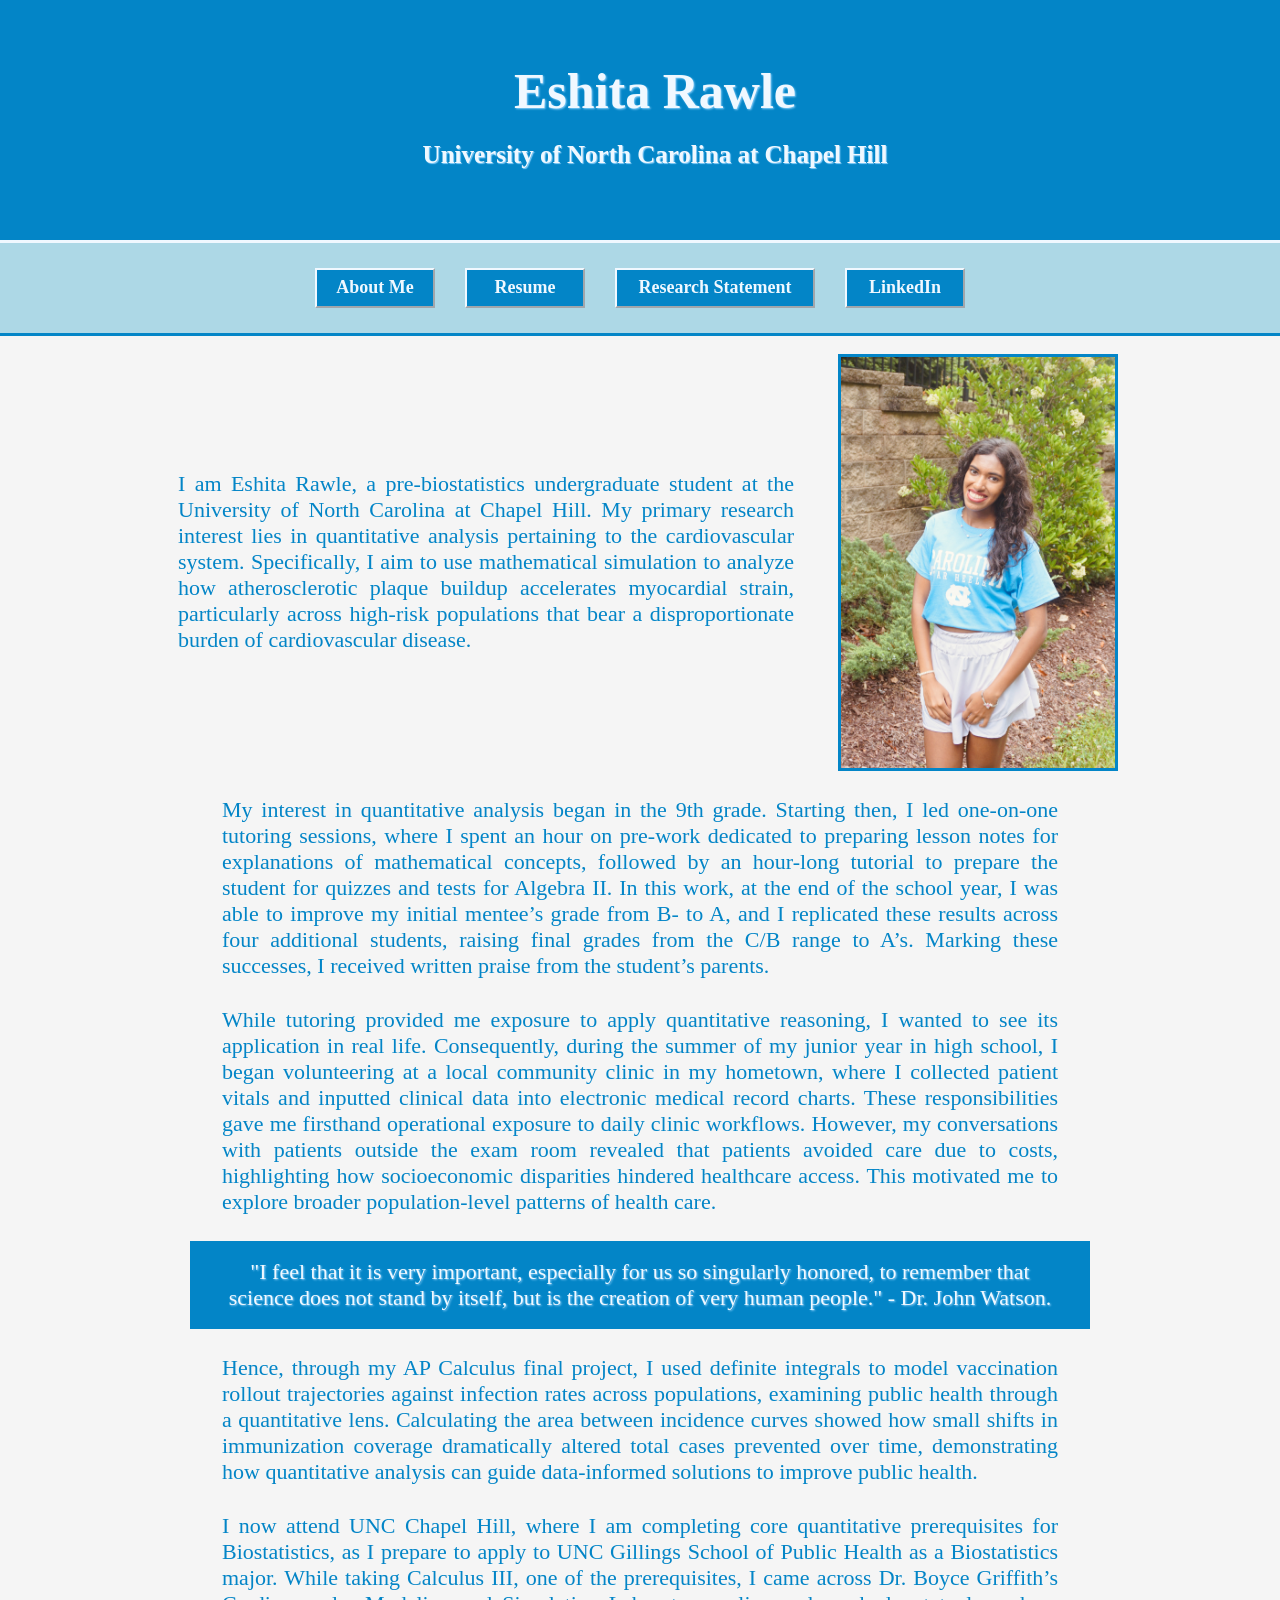
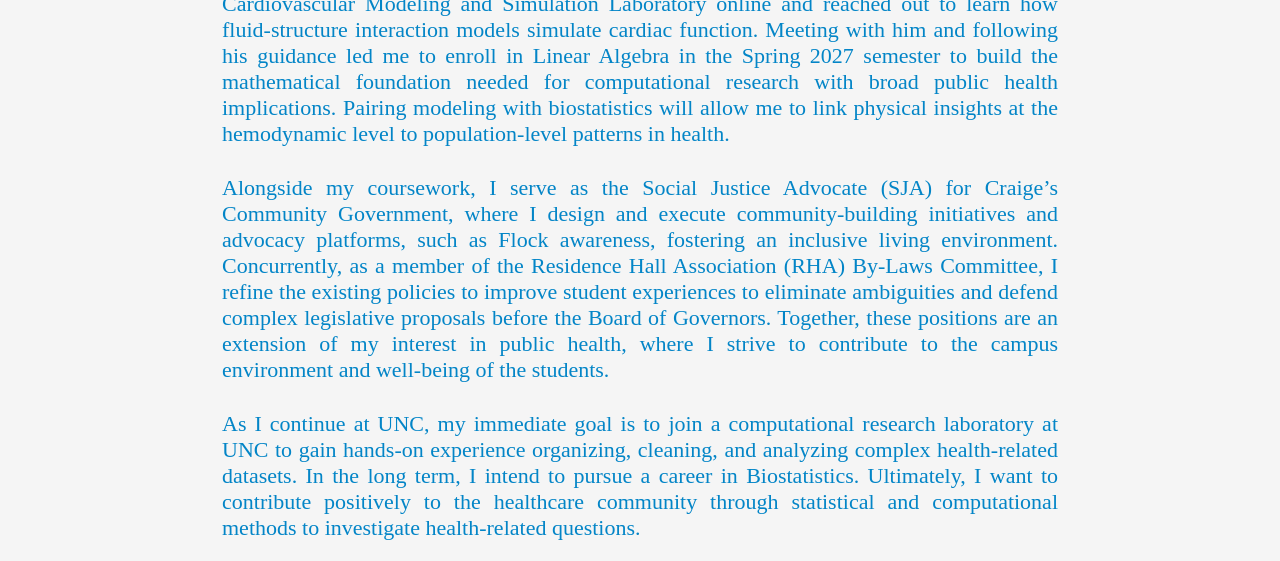
==== commit 83b05246: "edit" ====
--- a/index.html
+++ b/index.html
@@ -1,42 +1,48 @@
 <!DOCTYPE html>
-<html>
-    <head>
-        <meta charset = "utf-8">
-        <meta name = "viewport" content = "width=device-width, initial-scale=1">
-        <title>Eshita Rawle</title>
-        <link rel = "stylesheet" href = "style.css">
+<html lang="en">
+<head>
+    <meta charset="utf-8">
+    <meta name="viewport" content="width=device-width, initial-scale=1">
+    <title>Eshita Rawle</title>
+    <link rel="stylesheet" href="style.css">
+</head>
+<body>
+    <div class="truetop">
+        <header class="navigation">
+            <nav id="verytop">
+                <div class="headings">
+                    <h1 id="name">Eshita Rawle</h1>
+                    <h2 id="university">University of North Carolina at Chapel Hill</h2>
+                </div>
+                <div class="menu">
+                    <a href="index.html"><button class="aboutme">About Me</button></a>
+                    <a href="resume.html"><button class="resume">Resume</button></a>
+                    <a href="researchstatement.html"><button class="research">Research Statement</button></a>
+                    <a href="https://www.linkedin.com/in/eshitarawle"><button class="linkedin">LinkedIn</button></a>
+                </div>
+            </nav>
+        </header>
+    </div>
 
-    </head>
-    <body>
-        <div class = "truetop">
-           <header class = "navigation">
-                <nav id = "verytop">
-                    <p class = "top">
-                        <div class = "headings">
-                        <h1 id = "name">Eshita Rawle</h1>
-                        <h2 id = "university">University of North Carolina at Chapel Hill</h2>
-                        </h2>
-                        </h1>
-                        </div>
-                        <div class = "menu">
-                        <a href="index.html"><button class="aboutme">About Me</button></a>
-                        <a href="resume.html"><button class = "resume"> Resume</button></a>
-                        <a href="researchstatement.html"><button class = "research"> Research Statement</button></a>
-                        <a href="https://www.linkedin.com/in/eshitarawle"><button class = "linkedin"> LinkedIn</button></a>
-                        <div/>
-                    </p>
-                <nav>   
-           </header>
-        <div>    
-        <img src="IMG_6875.jpg" alt="headshot" class="headshot">
-        <p id = "firstpara">I am Eshita Rawle, a pre-biostatistics undergraduate student at the University of North Carolina at Chapel Hill. My primary research interest lies in quantitative analysis pertaining to the cardiovascular system. Specifically, I aim to use mathematical simulation to analyze how atherosclerotic plaque buildup accelerates myocardial strain, particularly across high-risk populations that bear a disproportionate burden of cardiovascular disease.</p>
-        <p id = "secondpara">My interest in quantitative analysis began in the 9th grade. Starting then, I led one-on-one tutoring sessions, where I spent an hour on pre-work dedicated to preparing lesson notes for explanations of mathematical concepts, followed by an hour-long tutorial to prepare the student for quizzes and tests for Algebra II. In this work, at the end of the school year, I was able to improve my initial mentee’s grade from B- to A, and I replicated these results across four additional students, raising final grades from the C/B range to A’s. Marking these successes, I received written praise from the student’s parents. </p>
-        <p id = "thirdpara">While tutoring provided me exposure to apply quantitative reasoning, I wanted to see its application in real life. Consequently, during the summer of my junior year in high school, I began volunteering at a local community clinic in my hometown, where I collected patient vitals and inputted clinical data into electronic medical record charts. These responsibilities gave me firsthand operational exposure to daily clinic workflows. However, my conversations with patients outside the exam room revealed that patients avoided care due to costs, highlighting how socioeconomic disparities hindered healthcare access.This motivated me to explore broader population-level patterns of health care.  </p>
-        <p id = "quoteone">"I feel that it is very important, especially for us so singularly honored, to remember that science does not stand by itself, but is the creation of very human people." - Dr. John Watson. </p>
-        <p id = "fourthpara">Hence, through my AP Calculus final project, I used definite integrals to model vaccination rollout trajectories against infection rates across populations, examining public health through a quantitative lens. Calculating the area between incidence curves showed how small shifts in immunization coverage dramatically altered total cases prevented over time, demonstrating how quantitative analysis can guide data-informed solutions to improve public health.</p>
-        <p id = "fifthpara">I now attend UNC Chapel Hill, where I am completing core quantitative prerequisites for Biostatistics, as I prepare to apply to UNC Gillings School of Public Health as a Biostatistics major. While taking Calculus III, one of the prerequisites, I came across Dr. Boyce Griffith’s Cardiovascular Modeling and Simulation Laboratory online and reached out to learn how fluid-structure interaction models simulate cardiac function. Meeting with him and following his guidance led me to enroll in Linear Algebra in the Spring 2027 semester to build the mathematical foundation needed for computational research with broad public health implications. Pairing modeling with biostatistics will allow me to link physical insights at the hemodynamic level to population-level patterns in health.</p>
-        <p id = "sixthpara">Alongside my coursework, I serve as the Social Justice Advocate (SJA) for Craige’s Community Government, where I design and execute community-building initiatives and advocacy platforms, such as Flock awareness, fostering an inclusive living environment. Concurrently, as a member of the Residence Hall Association (RHA) By-Laws Committee, I refine the existing policies to improve student experiences to eliminate ambiguities and defend complex legislative proposals before the Board of Governors. Together, these positions are an extension of my interest in public health, where I strive to contribute to the campus environment and well-being of the students. </p>
-        <p id = "seventhpara">As I continue at UNC, my immediate goal is to join a computational research laboratory at UNC to gain hands-on experience organizing, cleaning, and analyzing complex health-related datasets. In the long term, I intend to pursue a career in Biostatistics. Ultimately, I want to contribute positively to the healthcare community through statistical and computational methods to investigate health-related questions. </p>
-        
-    </body>
+    <main class="content">
+        <div class="top-bio-row">
+            <p id="firstpara">I am Eshita Rawle, a pre-biostatistics undergraduate student at the University of North Carolina at Chapel Hill. My primary research interest lies in quantitative analysis pertaining to the cardiovascular system. Specifically, I aim to use mathematical simulation to analyze how atherosclerotic plaque buildup accelerates myocardial strain, particularly across high-risk populations that bear a disproportionate burden of cardiovascular disease.</p>
+            <img src="IMG_6875.jpg" alt="headshot" class="headshot">
+        </div>
+
+        <p id="secondpara">My interest in quantitative analysis began in the 9th grade. Starting then, I led one-on-one tutoring sessions, where I spent an hour on pre-work dedicated to preparing lesson notes for explanations of mathematical concepts, followed by an hour-long tutorial to prepare the student for quizzes and tests for Algebra II. In this work, at the end of the school year, I was able to improve my initial mentee’s grade from B- to A, and I replicated these results across four additional students, raising final grades from the C/B range to A’s. Marking these successes, I received written praise from the student’s parents.</p>
+
+        <p id="thirdpara">While tutoring provided me exposure to apply quantitative reasoning, I wanted to see its application in real life. Consequently, during the summer of my junior year in high school, I began volunteering at a local community clinic in my hometown, where I collected patient vitals and inputted clinical data into electronic medical record charts. These responsibilities gave me firsthand operational exposure to daily clinic workflows. However, my conversations with patients outside the exam room revealed that patients avoided care due to costs, highlighting how socioeconomic disparities hindered healthcare access. This motivated me to explore broader population-level patterns of health care.</p>
+
+        <p id="quoteone">"I feel that it is very important, especially for us so singularly honored, to remember that science does not stand by itself, but is the creation of very human people." - Dr. John Watson.</p>
+
+        <p id="fourthpara">Hence, through my AP Calculus final project, I used definite integrals to model vaccination rollout trajectories against infection rates across populations, examining public health through a quantitative lens. Calculating the area between incidence curves showed how small shifts in immunization coverage dramatically altered total cases prevented over time, demonstrating how quantitative analysis can guide data-informed solutions to improve public health.</p>
+
+        <p id="fifthpara">I now attend UNC Chapel Hill, where I am completing core quantitative prerequisites for Biostatistics, as I prepare to apply to UNC Gillings School of Public Health as a Biostatistics major. While taking Calculus III, one of the prerequisites, I came across Dr. Boyce Griffith’s Cardiovascular Modeling and Simulation Laboratory online and reached out to learn how fluid-structure interaction models simulate cardiac function. Meeting with him and following his guidance led me to enroll in Linear Algebra in the Spring 2027 semester to build the mathematical foundation needed for computational research with broad public health implications. Pairing modeling with biostatistics will allow me to link physical insights at the hemodynamic level to population-level patterns in health.</p>
+
+        <p id="sixthpara">Alongside my coursework, I serve as the Social Justice Advocate (SJA) for Craige’s Community Government, where I design and execute community-building initiatives and advocacy platforms, such as Flock awareness, fostering an inclusive living environment. Concurrently, as a member of the Residence Hall Association (RHA) By-Laws Committee, I refine the existing policies to improve student experiences to eliminate ambiguities and defend complex legislative proposals before the Board of Governors. Together, these positions are an extension of my interest in public health, where I strive to contribute to the campus environment and well-being of the students.</p>
+
+        <p id="seventhpara">As I continue at UNC, my immediate goal is to join a computational research laboratory at UNC to gain hands-on experience organizing, cleaning, and analyzing complex health-related datasets. In the long term, I intend to pursue a career in Biostatistics. Ultimately, I want to contribute positively to the healthcare community through statistical and computational methods to investigate health-related questions.</p>
+    </main>
+</body>
 </html>
--- a/style.css
+++ b/style.css
@@ -2,142 +2,98 @@
     background-color: whitesmoke;
     margin: 0px;
     padding: 0px;
+    overflow-x: hidden;
 }
 
 #name {
-    font-family:'Franklin Gothic Medium';
-    font-size: 50px;
+    font-family: 'Franklin Gothic Medium';
+    font-size: clamp(32px, 5vw, 50px);
     color: aliceblue;
-    text-align:center;
+    text-align: center;
     text-shadow: 1px 1px 2px lightskyblue;
-    padding-left:30px;
+    padding-left: 30px;
 }
 
 #university {
-    font-family:'Franklin Gothic Medium';
-    font-size: 25px;
+    font-family: 'Franklin Gothic Medium';
+    font-size: clamp(18px, 2.5vw, 25px);
     color: aliceblue;
-    text-align:center;
+    text-align: center;
     text-shadow: 1px 1px 1px lightskyblue;
     padding-top: 0px;
-    padding-left:30px;
+    padding-left: 30px;
     margin-top: -20px;
     padding-bottom: 30px;
 }
 
-.aboutme {
+.aboutme,
+.linkedin,
+.resume {
     width: 120px;
     height: 40px;
-    font-size:18px;
+    font-size: 18px;
     text-align: center;
-    color:aliceblue;
-    font-family:'Franklin Gothic Medium';
-    background-color:rgb(3, 133, 199);
-    border-color:aliceblue;
+    color: aliceblue;
+    font-family: 'Franklin Gothic Medium';
+    background-color: rgb(3, 133, 199);
+    border-color: aliceblue;
     font-weight: bold;
 }
-.aboutme:hover {
-    background-color: whitesmoke;
-    color: rgb(3, 133, 199);
-}
-
 
 .research {
     width: 200px;
     height: 40px;
-    font-size:18px;
+    font-size: 18px;
     text-align: center;
     color: aliceblue;
-    font-family:'Franklin Gothic Medium';
+    font-family: 'Franklin Gothic Medium';
     background-color: rgb(3, 133, 199);
-    border-color:aliceblue;
+    border-color: aliceblue;
     font-weight: bold;
 }
-.research:hover {
-    background-color: whitesmoke;
-    color: rgb(3, 133, 199);
-}
 
-
-.linkedin {
-    width: 120px;
-    height: 40px;
-    font-size:18px;
-    text-align: center;
-    color: aliceblue;
-    font-family:'Franklin Gothic Medium';
-    background-color: rgb(3, 133, 199);
-    border-color:aliceblue;
-    font-weight: bold;
-}
-.linkedin:hover {
-    background-color: whitesmoke;
-    color: rgb(3, 133, 199);
-}
-
-
-.resume {
-    width: 120px;
-    height: 40px;
-    font-size:18px;
-    text-align: center;
-    color: aliceblue;
-    font-family:'Franklin Gothic Medium';
-    background-color: rgb(3, 133, 199);
-    border-color:aliceblue;
-    font-weight: bold;
-}
+.aboutme:hover,
+.research:hover,
+.linkedin:hover,
 .resume:hover {
     background-color: whitesmoke;
     color: rgb(3, 133, 199);
 }
 
-
 .menu {
     display: flex;
+    flex-wrap: wrap;
     justify-content: center;
     align-items: center;
-    gap: 30px;
-    flex-direction: row;
-    padding-bottom: 25px;
-    padding-top: 25px;
+    gap: 15px 30px;
+    padding: 25px 16px;
     background-color: lightblue;
     border-top: 3px solid aliceblue;
     border-bottom: 3px solid rgb(3, 133, 199);
+    box-sizing: border-box;
 }
 
-.headings{
+.headings {
     background-color: rgb(3, 133, 199);
-    margin: -21px;
+    margin: 0;
     padding: 20px;
+    box-sizing: border-box;
 }
 
-
-#nameResume {
-    font-family:'Franklin Gothic Medium';
+#nameResume,
+#nameResearch {
+    font-family: 'Franklin Gothic Medium';
     font-size: 50px;
     color: rgb(3, 133, 199);
-    text-align:center;
+    text-align: center;
     text-shadow: 1px 1px 2px aliceblue;
-    padding-left:30px;
+    padding-left: 30px;
 }
 
-#nameResearch {
-    font-family:'Franklin Gothic Medium';
-    font-size: 50px;
-    color: rgb(3, 133, 199);
-    text-align:center;
-    text-shadow: 1px 1px 2px aliceblue;
-    padding-left:30px;
-}
-
-
-
-
 .pdf-container {
-    max-width: 800px; 
+    max-width: 800px;
     margin: 20px auto;
-    border: 3px solid  rgb(3, 133, 199);
+    border: 3px solid rgb(3, 133, 199);
     border-radius: 8px;
 }
 
@@ -147,61 +103,90 @@
     border: none;
 }
 
+/* First paragraph + headshot aligned side-by-side */
+.top-bio-row {
+    display: flex;
+    align-items: center;
+    justify-content: center;
+    gap: 28px;
+    max-width: 1020px;
+    margin: 18px auto;
+    padding: 0 clamp(16px, 4vw, 32px);
+    box-sizing: border-box;
+}
+
 #firstpara {
-    border-top: 3px solid aliceblue;
-    font-family:'Times New Roman';
+    font-family: 'Times New Roman';
     font-size: 22px;
-    text-align:justify;
+    text-align: justify;
     color: rgb(3, 133, 199);
-    max-width: 750px;
-    margin: 24px auto;
-    padding: 24px clamp(16px, 4vw, 32px);
-    padding-right: 400px;
+    max-width: 660px;
+    flex: 1;
+    margin: 0;
+    padding: 12px 16px;
+    box-sizing: border-box;
     display: block;
 }
 
+.headshot {
+    max-width: 280px;
+    width: 100%;
+    height: auto;
+    flex: 0 0 clamp(180px, 26vw, 280px);
+    margin: 0;
+    border: 3px solid rgb(3, 133, 199);
+    box-sizing: border-box;
+}
+
+/* Paragraphs 2–7: wider below with tighter spacing */
 #secondpara,
 #thirdpara,
 #fourthpara,
 #fifthpara,
 #sixthpara,
-#seventhpara
-{
+#seventhpara {
     font-family: 'Times New Roman';
     font-size: 22px;
     text-align: justify;
     color: rgb(3, 133, 199);
     max-width: 900px;
-    margin: 24px auto;
-    padding: 24px clamp(16px, 4vw, 32px);
+    margin: 12px auto;
+    padding: 8px clamp(16px, 4vw, 32px);
+    box-sizing: border-box;
     display: block;
 }
 
-#quoteone{
+#quoteone {
+    font-family: 'Times New Roman';
+    font-size: 22px;
     color: aliceblue;
     text-align: center;
     text-shadow: 1px 1px 2px lightskyblue;
-    margin: 30px auto;
-    padding: 24px clamp(16px, 4vw, 32px);
+    max-width: 900px;
+    margin: 18px auto;
+    padding: 18px clamp(16px, 4vw, 32px);
     background-color: rgb(3, 133, 199);
+    box-sizing: border-box;
+    display: block;
 }
 
 #firstparaResearch {
-    font-family:'Times New Roman';
+    font-family: 'Times New Roman';
     font-size: 22px;
     color: rgb(3, 133, 199);
-    padding-left: 70px;
-    padding-right: 70px;
-    padding-top:20px;
+    padding: 20px clamp(16px, 5vw, 70px);
+    box-sizing: border-box;
     display: block;
 }
 
-.headshot {
-    max-width: 300px;
-    height: auto;
-    margin: 20px auto;
-    display: block;
-    float: right;
-    margin-right: 70px;
-    border: 3px solid rgb(3, 133, 199);
+@media (max-width: 780px) {
+    .top-bio-row {
+        flex-direction: column;
+    }
+
+    .headshot {
+        order: -1;
+        flex: none;
+        width: min(280px, 100%);
+    }
 }
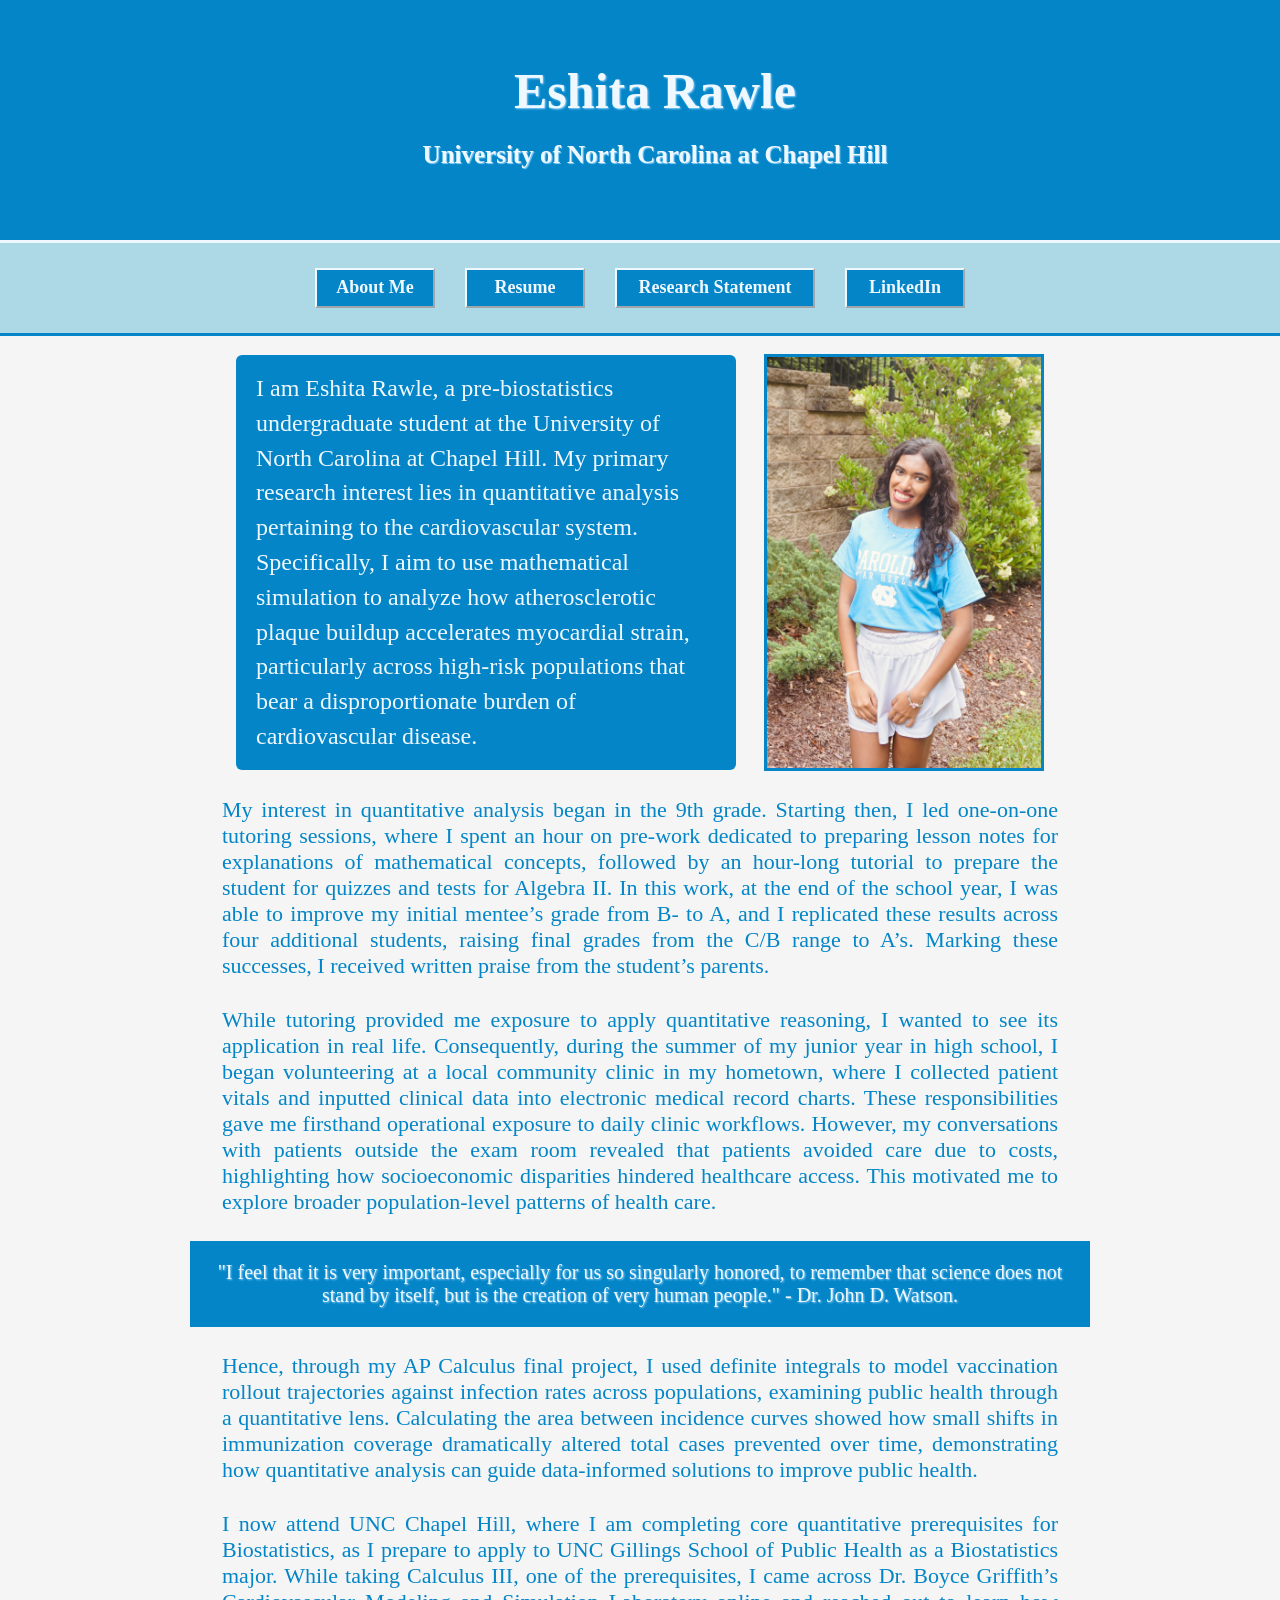
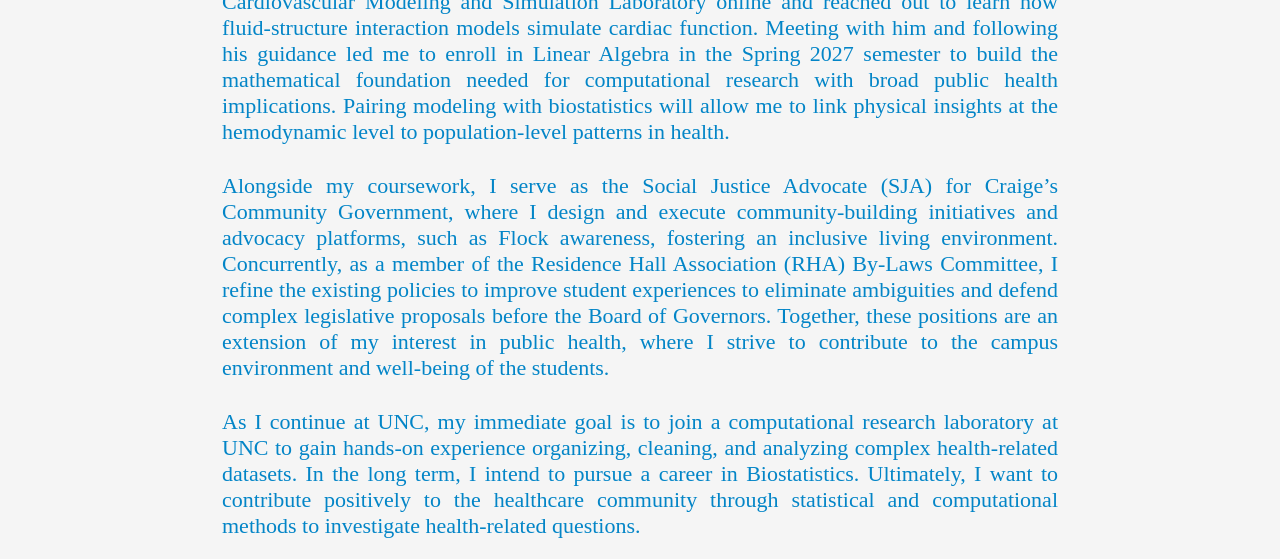
==== commit 42c0f1f5: "edit" ====
--- a/index.html
+++ b/index.html
@@ -34,7 +34,7 @@
 
         <p id="thirdpara">While tutoring provided me exposure to apply quantitative reasoning, I wanted to see its application in real life. Consequently, during the summer of my junior year in high school, I began volunteering at a local community clinic in my hometown, where I collected patient vitals and inputted clinical data into electronic medical record charts. These responsibilities gave me firsthand operational exposure to daily clinic workflows. However, my conversations with patients outside the exam room revealed that patients avoided care due to costs, highlighting how socioeconomic disparities hindered healthcare access. This motivated me to explore broader population-level patterns of health care.</p>
 
-        <p id="quoteone">"I feel that it is very important, especially for us so singularly honored, to remember that science does not stand by itself, but is the creation of very human people." - Dr. John Watson.</p>
+        <p id="quoteone">"I feel that it is very important, especially for us so singularly honored, to remember that science does not stand by itself, but is the creation of very human people." - Dr. John D. Watson.</p>
 
         <p id="fourthpara">Hence, through my AP Calculus final project, I used definite integrals to model vaccination rollout trajectories against infection rates across populations, examining public health through a quantitative lens. Calculating the area between incidence curves showed how small shifts in immunization coverage dramatically altered total cases prevented over time, demonstrating how quantitative analysis can guide data-informed solutions to improve public health.</p>
 
--- a/style.css
+++ b/style.css
@@ -103,7 +103,6 @@
     border: none;
 }
 
-/* First paragraph + headshot aligned side-by-side */
 .top-bio-row {
     display: flex;
     align-items: center;
@@ -116,16 +115,19 @@
 }
 
 #firstpara {
-    font-family: 'Times New Roman';
-    font-size: 22px;
-    text-align: justify;
-    color: rgb(3, 133, 199);
-    max-width: 660px;
+    font-family: 'Times New Roman', Times, serif;
+    font-size: 24px;
+    line-height: 1.45;
+    text-align: left;
+    background-color: rgb(3, 133, 199);
+    max-width: 500px;
     flex: 1;
     margin: 0;
-    padding: 12px 16px;
+    padding: 16px 20px;
     box-sizing: border-box;
     display: block;
+    color: aliceblue;
+    border-radius: 6px;
 }
 
 .headshot {
@@ -138,7 +140,6 @@
     box-sizing: border-box;
 }
 
-/* Paragraphs 2–7: wider below with tighter spacing */
 #secondpara,
 #thirdpara,
 #fourthpara,
@@ -156,17 +157,18 @@
     display: block;
 }
 
-#quoteone {
+#quoteone,
+#quotetwo {
     font-family: 'Times New Roman';
-    font-size: 22px;
+    font-size: 20px;
     color: aliceblue;
     text-align: center;
     text-shadow: 1px 1px 2px lightskyblue;
     max-width: 900px;
     margin: 18px auto;
-    padding: 18px clamp(16px, 4vw, 32px);
     background-color: rgb(3, 133, 199);
     box-sizing: border-box;
+    padding: 20px;
     display: block;
 }
 
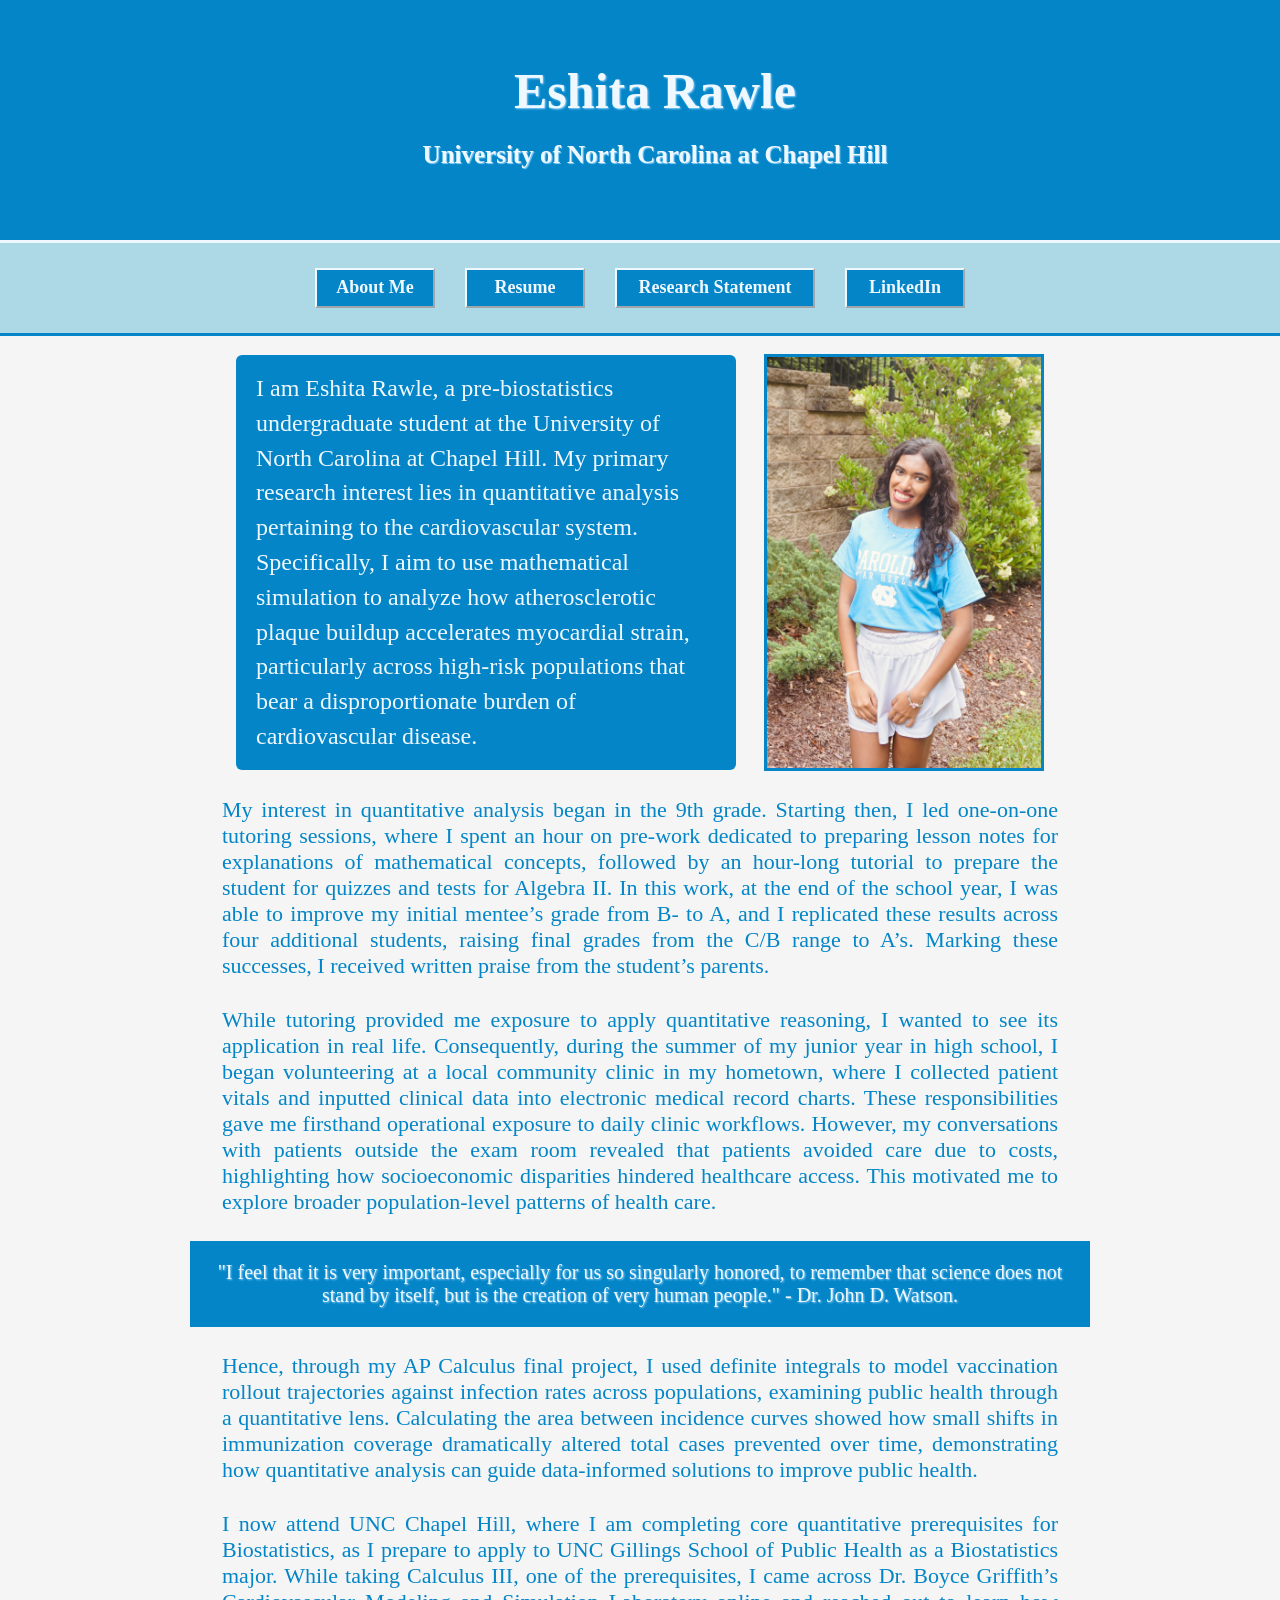
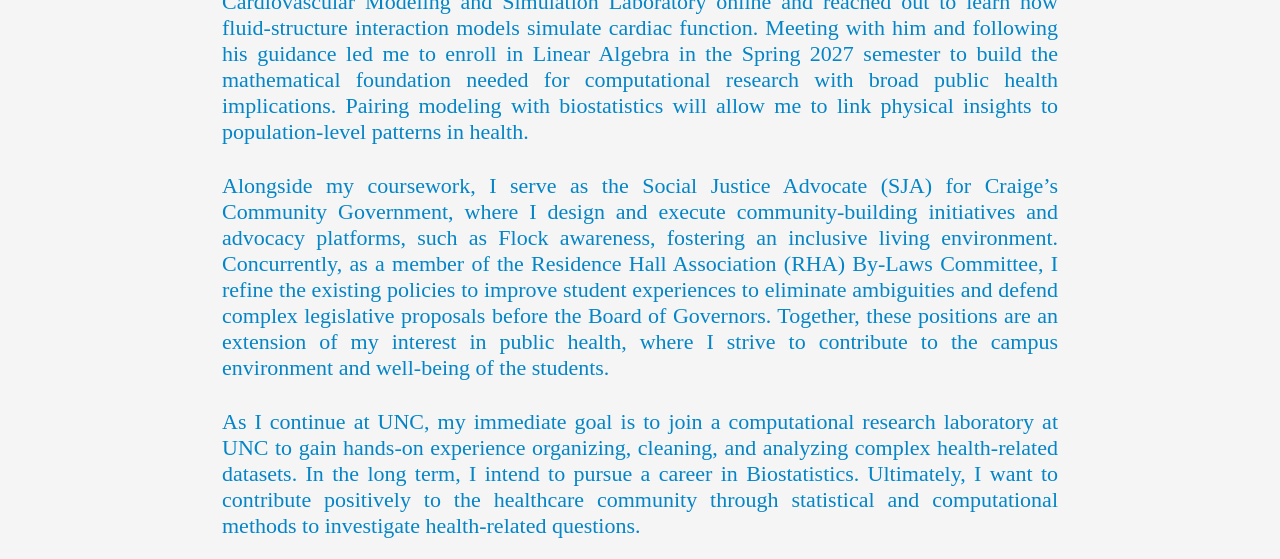
==== commit 51590c10: "edit" ====
--- a/index.html
+++ b/index.html
@@ -38,7 +38,7 @@
 
         <p id="fourthpara">Hence, through my AP Calculus final project, I used definite integrals to model vaccination rollout trajectories against infection rates across populations, examining public health through a quantitative lens. Calculating the area between incidence curves showed how small shifts in immunization coverage dramatically altered total cases prevented over time, demonstrating how quantitative analysis can guide data-informed solutions to improve public health.</p>
 
-        <p id="fifthpara">I now attend UNC Chapel Hill, where I am completing core quantitative prerequisites for Biostatistics, as I prepare to apply to UNC Gillings School of Public Health as a Biostatistics major. While taking Calculus III, one of the prerequisites, I came across Dr. Boyce Griffith’s Cardiovascular Modeling and Simulation Laboratory online and reached out to learn how fluid-structure interaction models simulate cardiac function. Meeting with him and following his guidance led me to enroll in Linear Algebra in the Spring 2027 semester to build the mathematical foundation needed for computational research with broad public health implications. Pairing modeling with biostatistics will allow me to link physical insights at the hemodynamic level to population-level patterns in health.</p>
+        <p id="fifthpara">I now attend UNC Chapel Hill, where I am completing core quantitative prerequisites for Biostatistics, as I prepare to apply to UNC Gillings School of Public Health as a Biostatistics major. While taking Calculus III, one of the prerequisites, I came across Dr. Boyce Griffith’s Cardiovascular Modeling and Simulation Laboratory online and reached out to learn how fluid-structure interaction models simulate cardiac function. Meeting with him and following his guidance led me to enroll in Linear Algebra in the Spring 2027 semester to build the mathematical foundation needed for computational research with broad public health implications. Pairing modeling with biostatistics will allow me to link physical insights to population-level patterns in health.</p>
 
         <p id="sixthpara">Alongside my coursework, I serve as the Social Justice Advocate (SJA) for Craige’s Community Government, where I design and execute community-building initiatives and advocacy platforms, such as Flock awareness, fostering an inclusive living environment. Concurrently, as a member of the Residence Hall Association (RHA) By-Laws Committee, I refine the existing policies to improve student experiences to eliminate ambiguities and defend complex legislative proposals before the Board of Governors. Together, these positions are an extension of my interest in public health, where I strive to contribute to the campus environment and well-being of the students.</p>
 
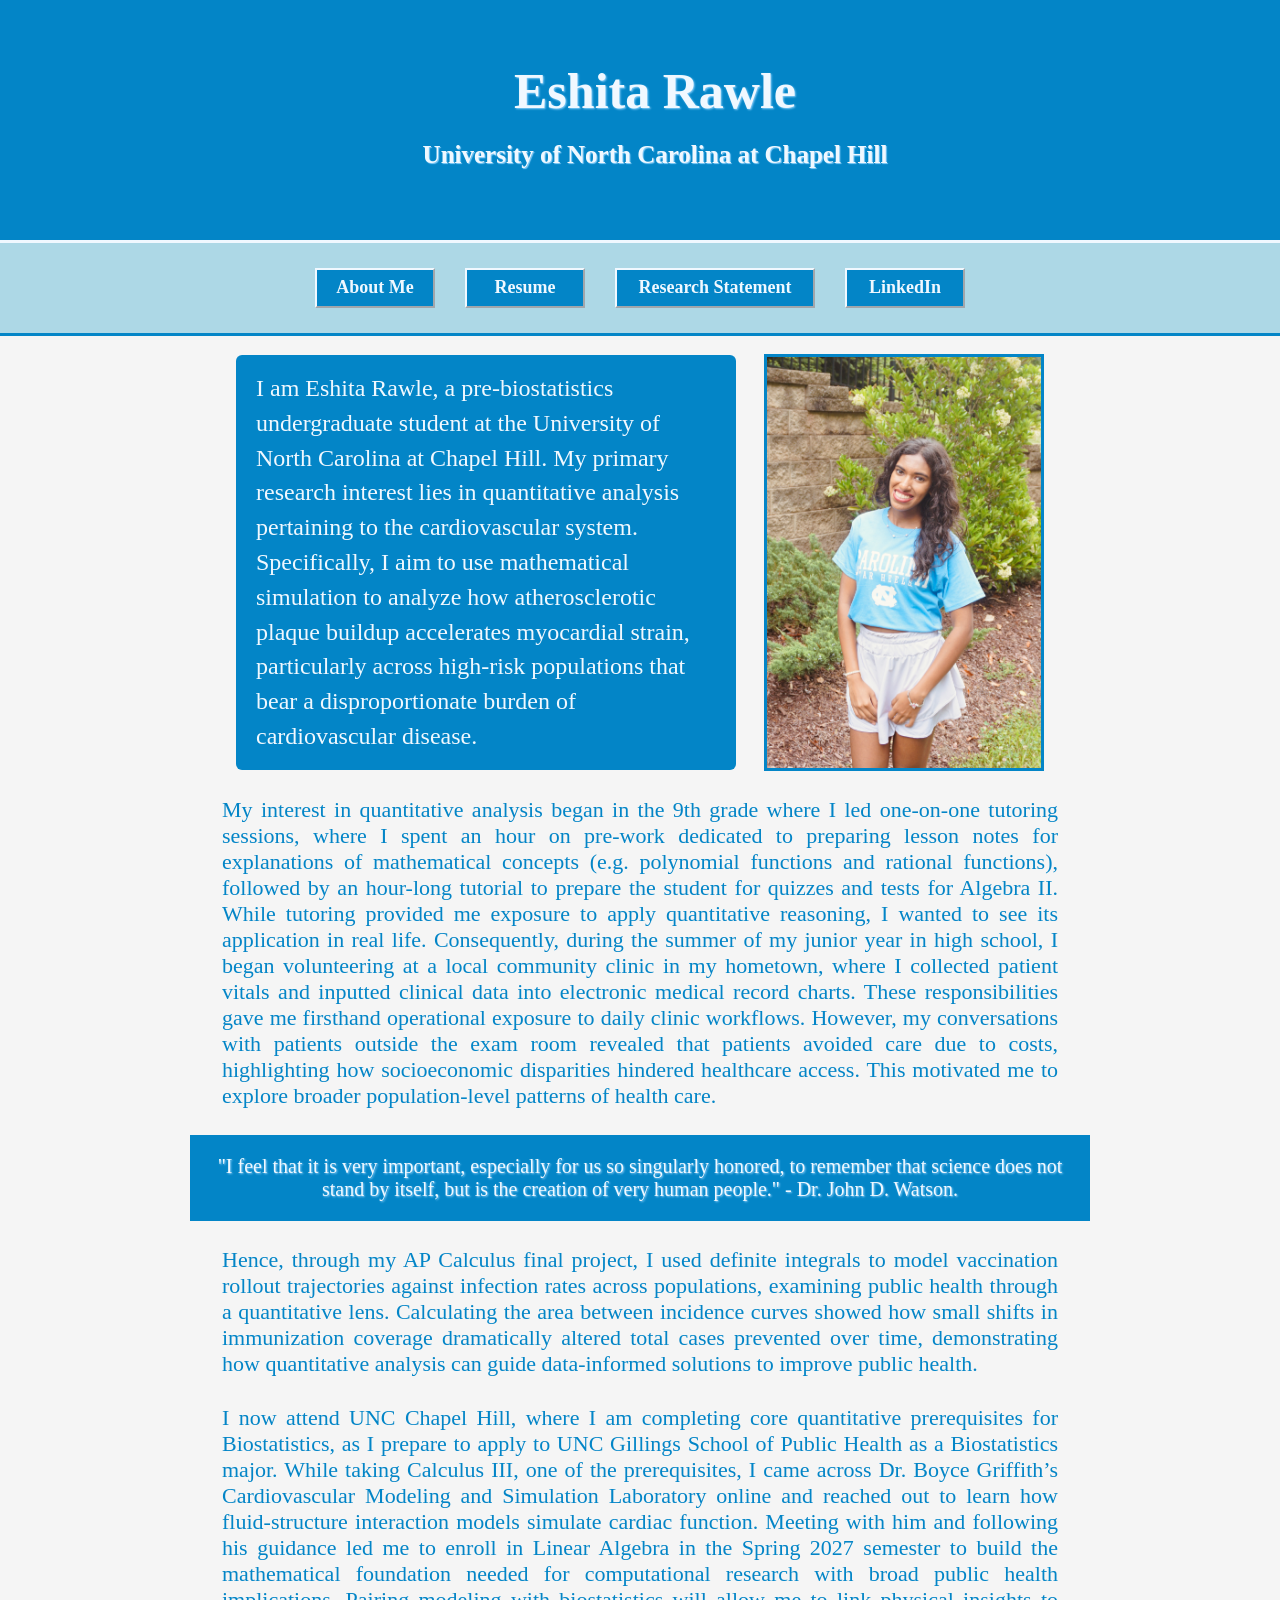
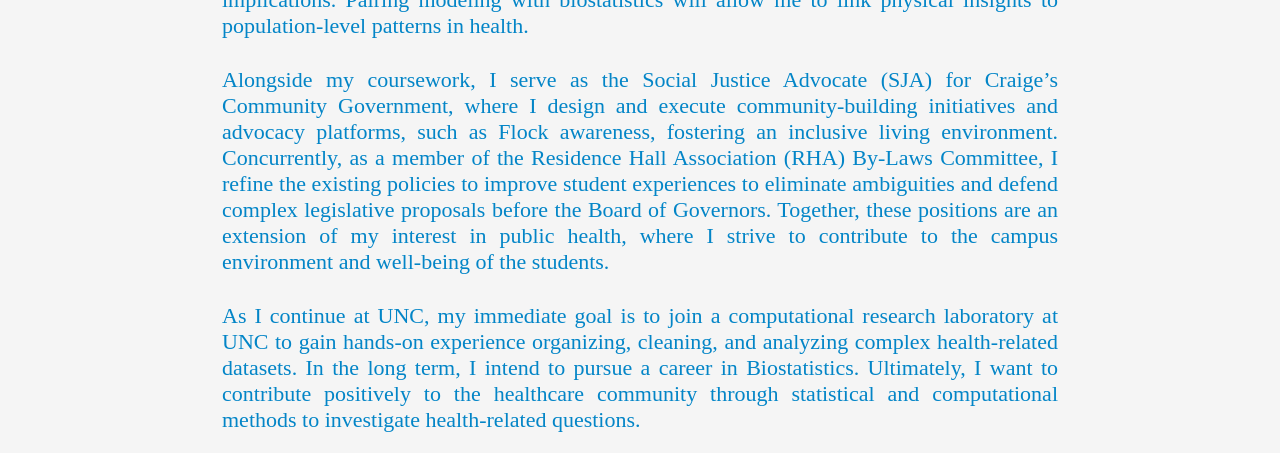
==== commit dd80f9c6: "edit" ====
--- a/index.html
+++ b/index.html
@@ -30,12 +30,10 @@
             <img src="IMG_6875.jpg" alt="headshot" class="headshot">
         </div>
 
-        <p id="secondpara">My interest in quantitative analysis began in the 9th grade. Starting then, I led one-on-one tutoring sessions, where I spent an hour on pre-work dedicated to preparing lesson notes for explanations of mathematical concepts, followed by an hour-long tutorial to prepare the student for quizzes and tests for Algebra II. In this work, at the end of the school year, I was able to improve my initial mentee’s grade from B- to A, and I replicated these results across four additional students, raising final grades from the C/B range to A’s. Marking these successes, I received written praise from the student’s parents.</p>
-
-        <p id="thirdpara">While tutoring provided me exposure to apply quantitative reasoning, I wanted to see its application in real life. Consequently, during the summer of my junior year in high school, I began volunteering at a local community clinic in my hometown, where I collected patient vitals and inputted clinical data into electronic medical record charts. These responsibilities gave me firsthand operational exposure to daily clinic workflows. However, my conversations with patients outside the exam room revealed that patients avoided care due to costs, highlighting how socioeconomic disparities hindered healthcare access. This motivated me to explore broader population-level patterns of health care.</p>
-
+        <p id="secondpara">My interest in quantitative analysis began in the 9th grade where I led one-on-one tutoring sessions, where I spent an hour on pre-work dedicated to preparing lesson notes for explanations of mathematical concepts (e.g. polynomial functions and rational functions), followed by an hour-long tutorial to prepare the student for quizzes and tests for Algebra II. While tutoring provided me exposure to apply quantitative reasoning, I wanted to see its application in real life. Consequently, during the summer of my junior year in high school, I began volunteering at a local community clinic in my hometown, where I collected patient vitals and inputted clinical data into electronic medical record charts. These responsibilities gave me firsthand operational exposure to daily clinic workflows. However, my conversations with patients outside the exam room revealed that patients avoided care due to costs, highlighting how socioeconomic disparities hindered healthcare access. This motivated me to explore broader population-level patterns of health care. </p>
+        
         <p id="quoteone">"I feel that it is very important, especially for us so singularly honored, to remember that science does not stand by itself, but is the creation of very human people." - Dr. John D. Watson.</p>
-
+        
         <p id="fourthpara">Hence, through my AP Calculus final project, I used definite integrals to model vaccination rollout trajectories against infection rates across populations, examining public health through a quantitative lens. Calculating the area between incidence curves showed how small shifts in immunization coverage dramatically altered total cases prevented over time, demonstrating how quantitative analysis can guide data-informed solutions to improve public health.</p>
 
         <p id="fifthpara">I now attend UNC Chapel Hill, where I am completing core quantitative prerequisites for Biostatistics, as I prepare to apply to UNC Gillings School of Public Health as a Biostatistics major. While taking Calculus III, one of the prerequisites, I came across Dr. Boyce Griffith’s Cardiovascular Modeling and Simulation Laboratory online and reached out to learn how fluid-structure interaction models simulate cardiac function. Meeting with him and following his guidance led me to enroll in Linear Algebra in the Spring 2027 semester to build the mathematical foundation needed for computational research with broad public health implications. Pairing modeling with biostatistics will allow me to link physical insights to population-level patterns in health.</p>
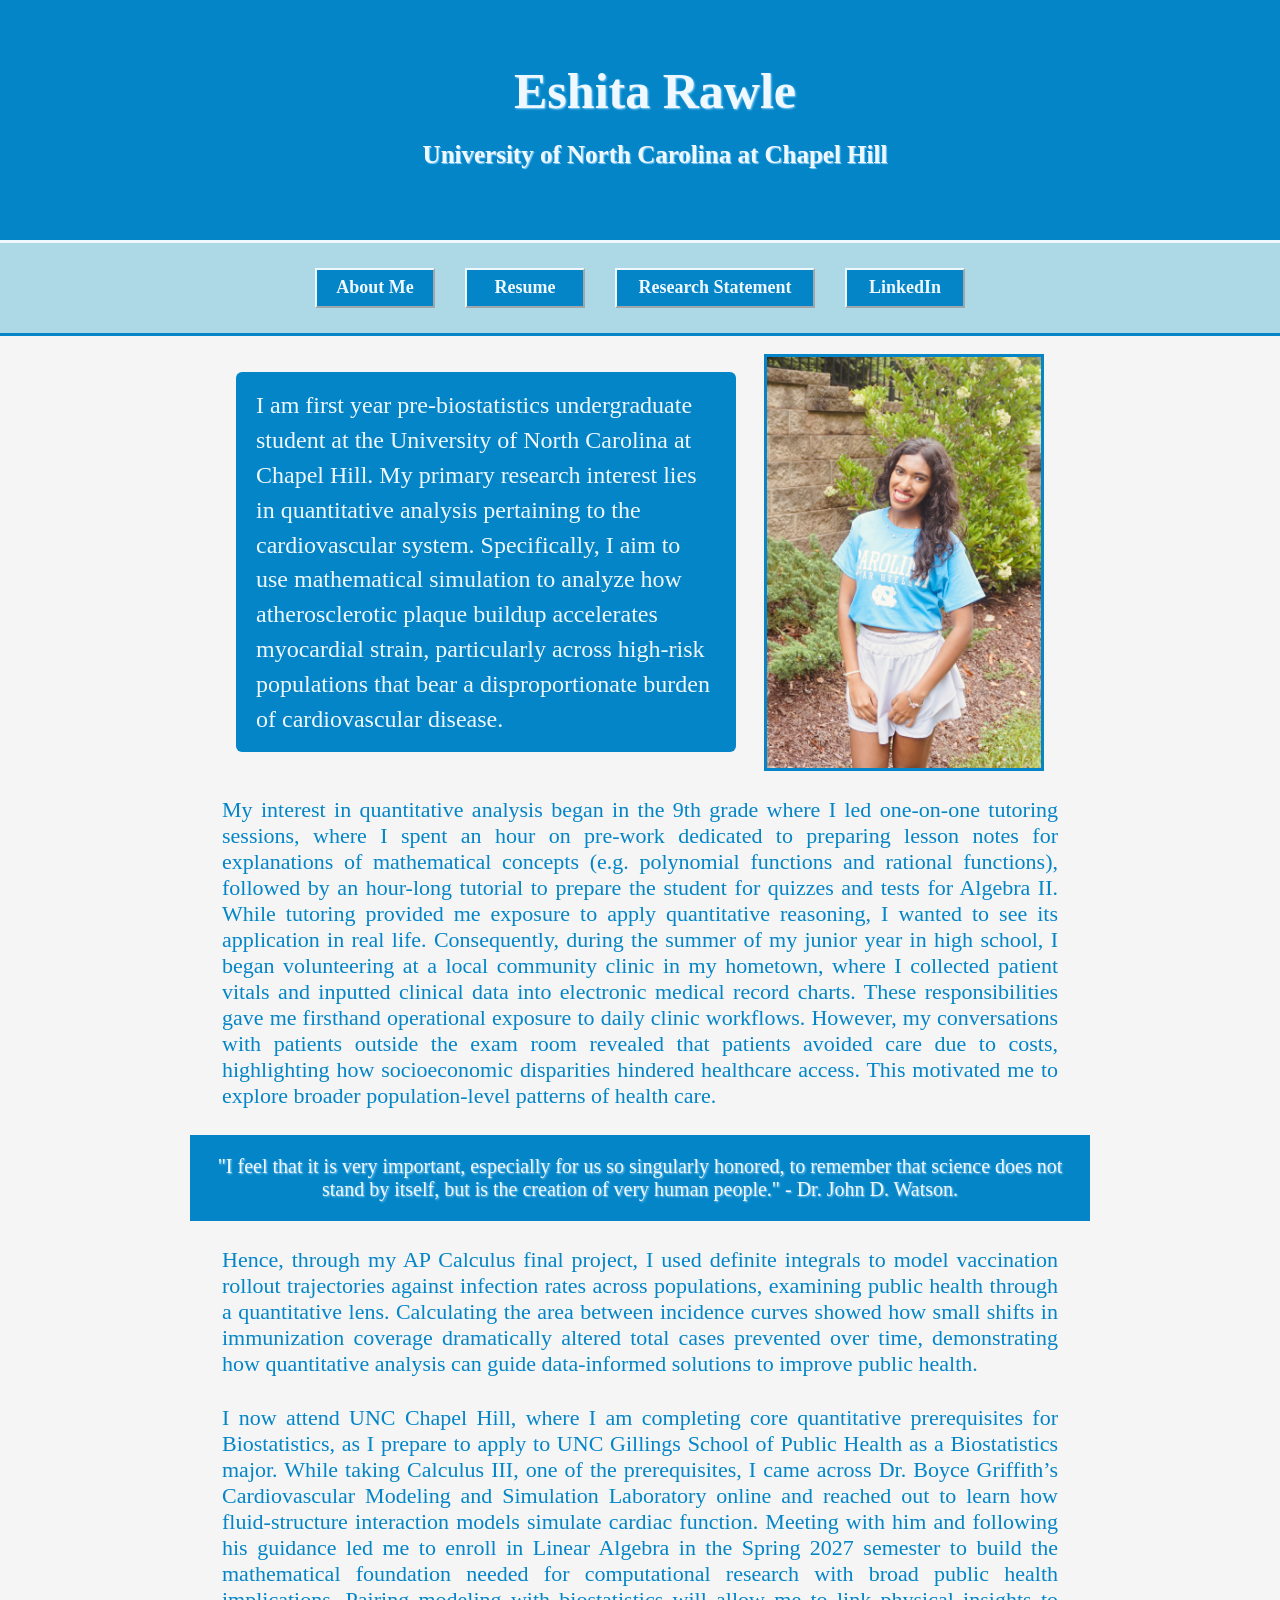
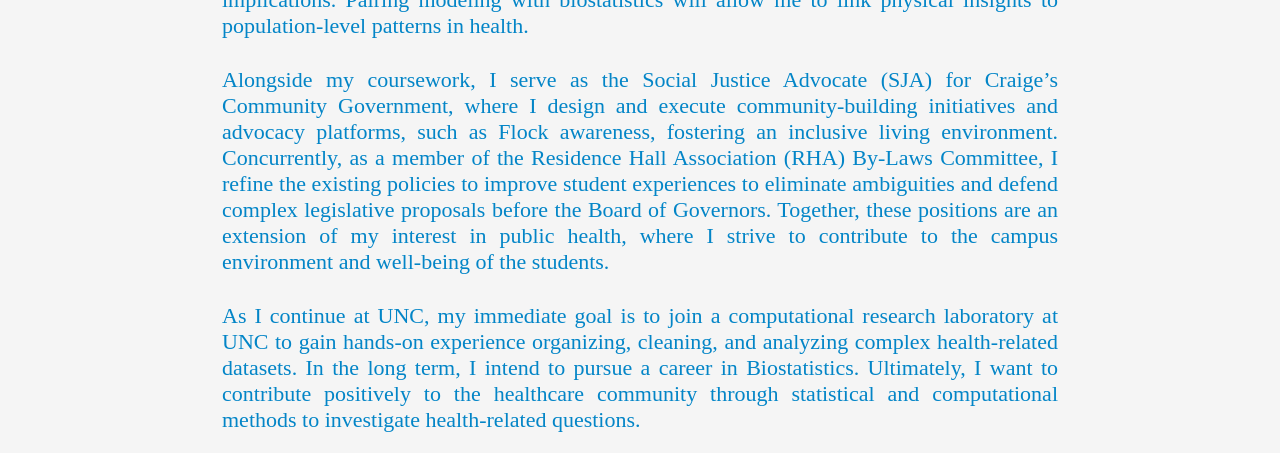
==== commit c01e6168: "edit" ====
--- a/index.html
+++ b/index.html
@@ -26,7 +26,7 @@
 
     <main class="content">
         <div class="top-bio-row">
-            <p id="firstpara">I am Eshita Rawle, a pre-biostatistics undergraduate student at the University of North Carolina at Chapel Hill. My primary research interest lies in quantitative analysis pertaining to the cardiovascular system. Specifically, I aim to use mathematical simulation to analyze how atherosclerotic plaque buildup accelerates myocardial strain, particularly across high-risk populations that bear a disproportionate burden of cardiovascular disease.</p>
+            <p id="firstpara">I am first year pre-biostatistics undergraduate student at the University of North Carolina at Chapel Hill. My primary research interest lies in quantitative analysis pertaining to the cardiovascular system. Specifically, I aim to use mathematical simulation to analyze how atherosclerotic plaque buildup accelerates myocardial strain, particularly across high-risk populations that bear a disproportionate burden of cardiovascular disease.</p>
             <img src="IMG_6875.jpg" alt="headshot" class="headshot">
         </div>
 
